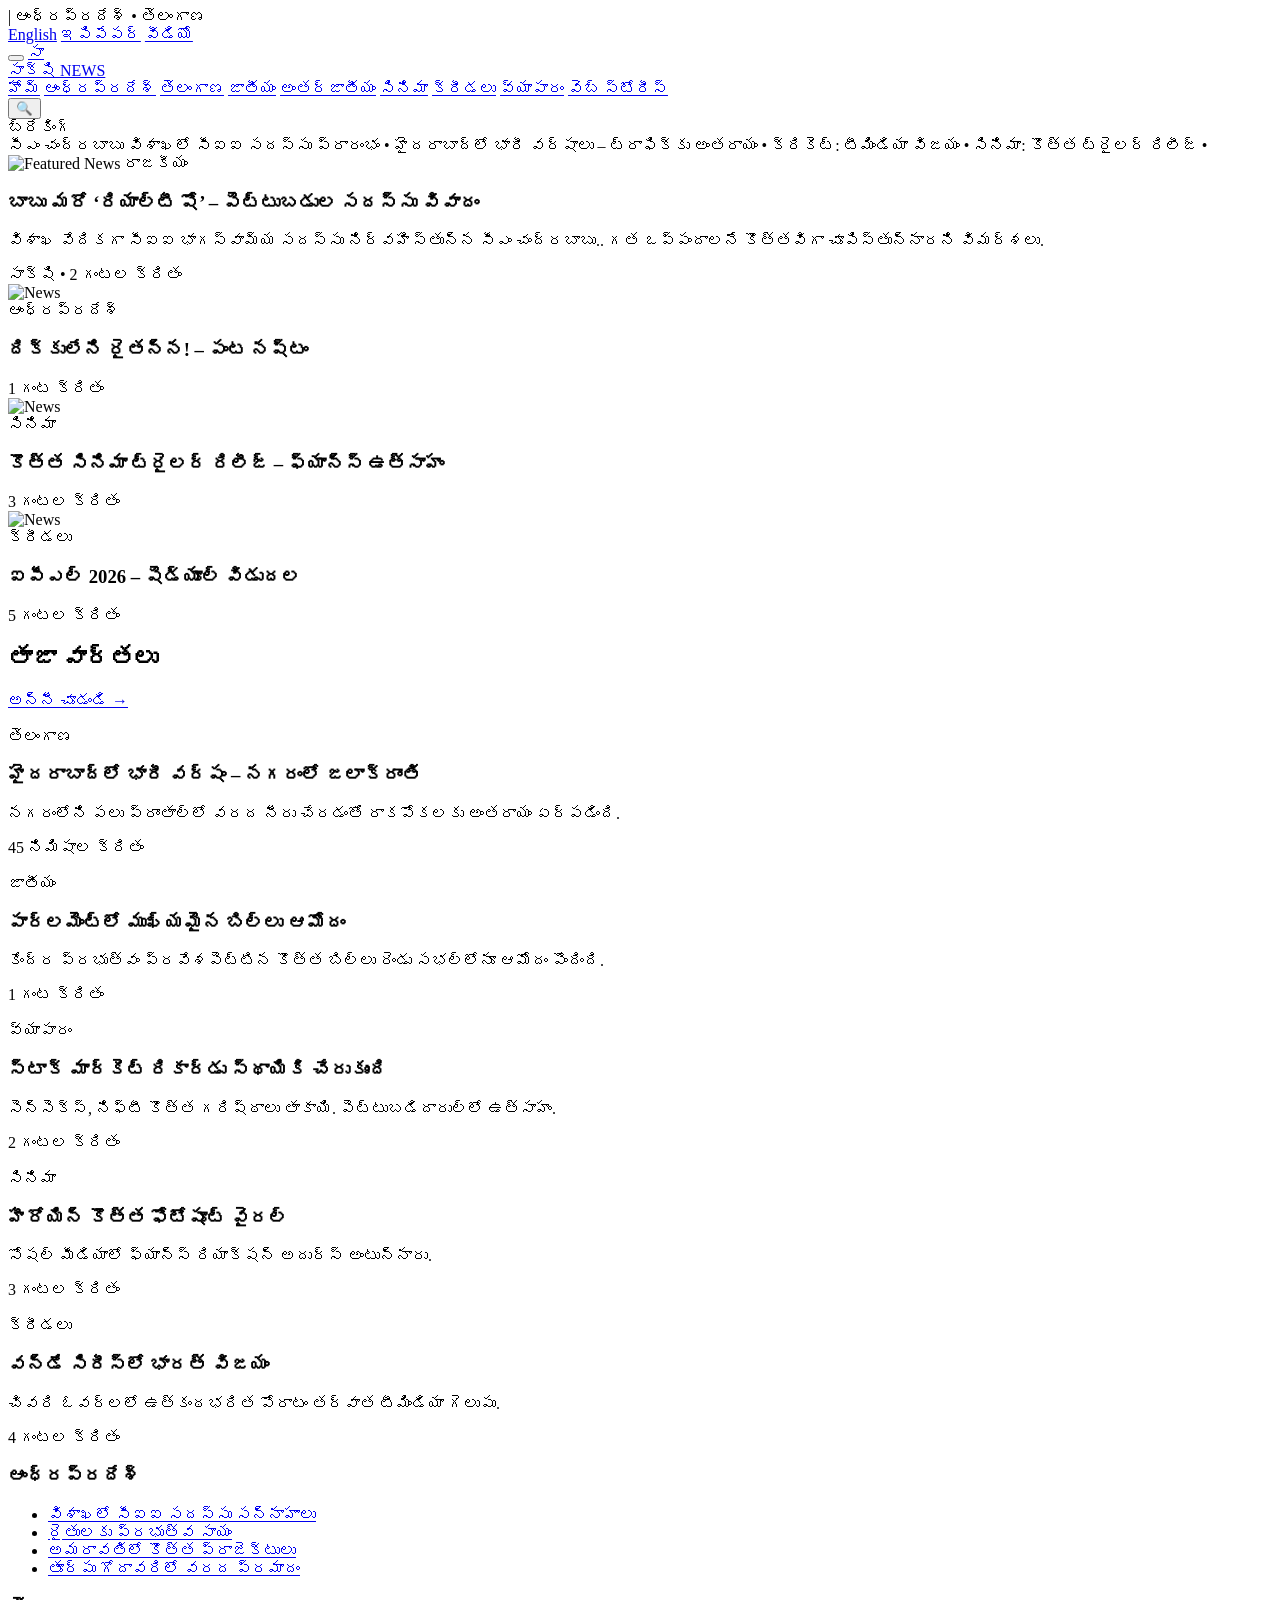
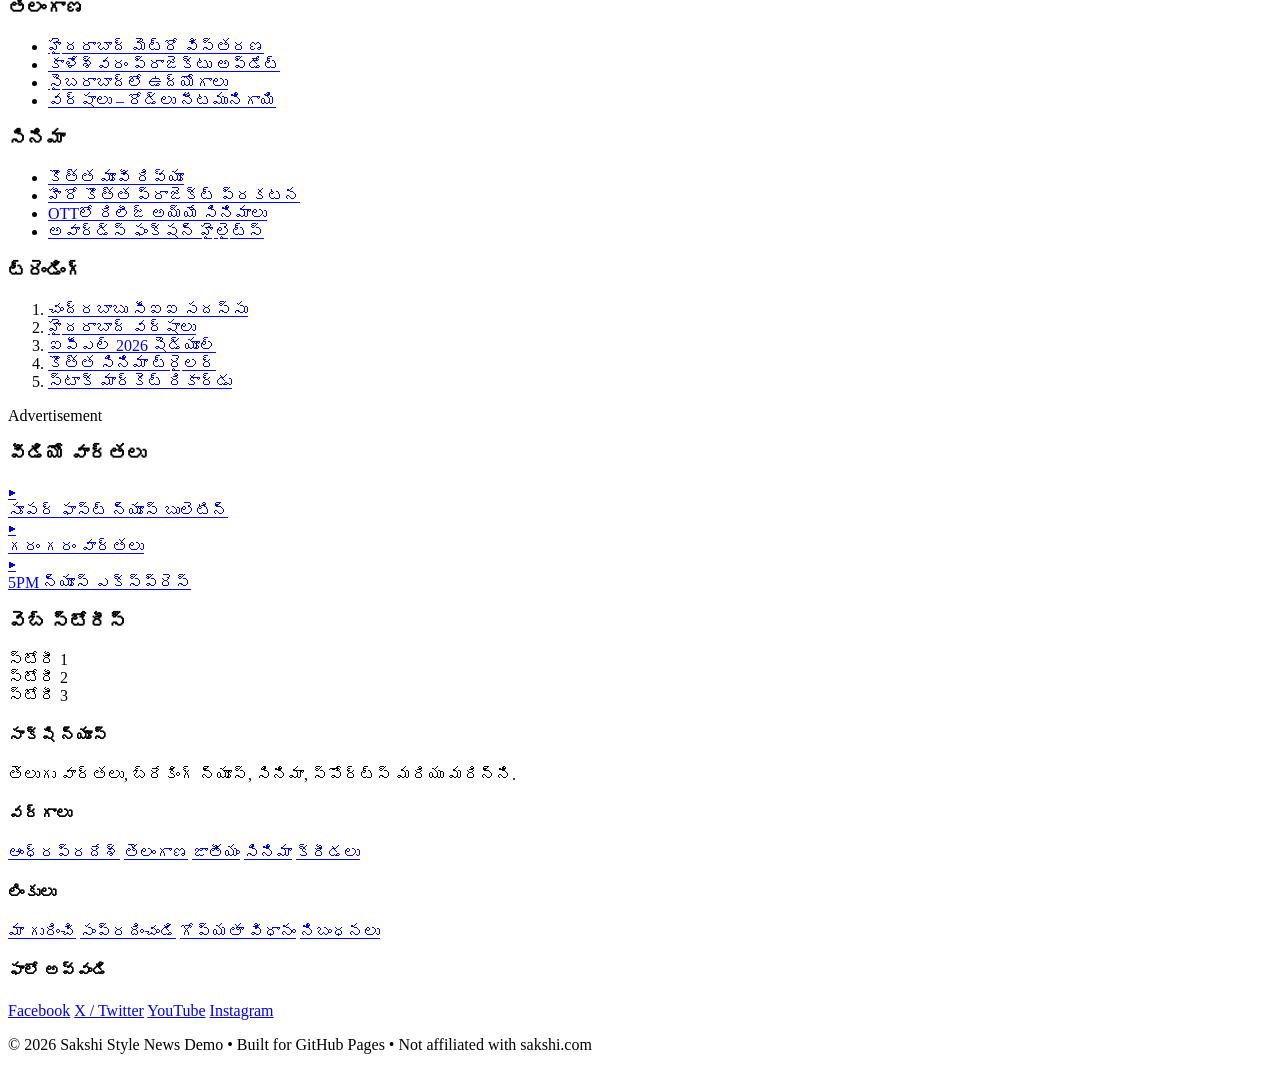
==== index.html @ 86ec9e70 "Add main homepage with Sakshi-inspired news layout" ====
<!DOCTYPE html>
<html lang="te">
<head>
  <meta charset="UTF-8">
  <meta name="viewport" content="width=device-width, initial-scale=1.0">
  <title>సాక్షి స్టైల్ | Telugu News Portal</title>
  <link rel="stylesheet" href="styles.css">
  <link rel="preconnect" href="https://fonts.googleapis.com">
  <link href="https://fonts.googleapis.com/css2?family=Noto+Sans+Telugu:wght@400;500;600;700&family=Inter:wght@400;500;600;700&display=swap" rel="stylesheet">
</head>
<body>
  <!-- Top Bar -->
  <div class="top-bar">
    <div class="container">
      <div class="top-left">
        <span id="current-date"></span>
        <span class="divider">|</span>
        <span>ఆంధ్రప్రదేశ్ • తెలంగాణ</span>
      </div>
      <div class="top-right">
        <a href="#">English</a>
        <a href="#">ఇపిపేపర్</a>
        <a href="#">వీడియో</a>
      </div>
    </div>
  </div>

  <!-- Header -->
  <header class="main-header">
    <div class="container header-inner">
      <button class="menu-toggle" id="menuToggle" aria-label="Menu">
        <span></span><span></span><span></span>
      </button>

      <a href="/" class="logo">
        <span class="logo-icon">సా</span>
        <div class="logo-text">
          <span class="logo-main">సాక్షి</span>
          <span class="logo-sub">NEWS</span>
        </div>
      </a>

      <nav class="main-nav" id="mainNav">
        <a href="#" class="active">హోమ్</a>
        <a href="#">ఆంధ్రప్రదేశ్</a>
        <a href="#">తెలంగాణ</a>
        <a href="#">జాతీయం</a>
        <a href="#">అంతర్జాతీయం</a>
        <a href="#">సినిమా</a>
        <a href="#">క్రీడలు</a>
        <a href="#">వ్యాపారం</a>
        <a href="#">వెబ్ స్టోరీస్</a>
      </nav>

      <div class="header-actions">
        <button class="search-btn" aria-label="Search">🔍</button>
      </div>
    </div>
  </header>

  <!-- Breaking News Ticker -->
  <div class="breaking-bar">
    <div class="container">
      <span class="breaking-label">బ్రేకింగ్</span>
      <div class="ticker-wrap">
        <div class="ticker">
          <span>సీఎం చంద్రబాబు విశాఖలో సీఐఐ సదస్సు ప్రారంభం • </span>
          <span>హైదరాబాద్‌లో భారీ వర్షాలు – ట్రాఫిక్‌కు అంతరాయం • </span>
          <span>క్రికెట్: టీమిండియా విజయం • </span>
          <span>సినిమా: కొత్త ట్రైలర్ రిలీజ్ • </span>
        </div>
      </div>
    </div>
  </div>

  <!-- Main Content -->
  <main class="container main-content">
    <!-- Featured Section -->
    <section class="featured-section">
      <article class="featured-main">
        <div class="featured-image">
          <img src="https://picsum.photos/id/1015/900/500" alt="Featured News">
          <span class="category-tag">రాజకీయం</span>
        </div>
        <div class="featured-content">
          <h1>బాబు మరో ‘రియాల్టీ షో’ – పెట్టుబడుల సదస్సు వివాదం</h1>
          <p>విశాఖ వేదికగా సీఐఐ భాగస్వామ్య సదస్సు నిర్వహిస్తున్న సీఎం చంద్రబాబు.. గత ఒప్పందాలనే కొత్తవిగా చూపిస్తున్నారని విమర్శలు.</p>
          <div class="meta">
            <span>సాక్షి</span>
            <span>•</span>
            <span>2 గంటల క్రితం</span>
          </div>
        </div>
      </article>

      <div class="featured-side">
        <article class="side-card">
          <img src="https://picsum.photos/id/1016/400/220" alt="News">
          <div class="side-content">
            <span class="category-tag small">ఆంధ్రప్రదేశ్</span>
            <h3>దిక్కులేని రైతన్న! – పంట నష్టం</h3>
            <span class="time">1 గంట క్రితం</span>
          </div>
        </article>
        <article class="side-card">
          <img src="https://picsum.photos/id/1018/400/220" alt="News">
          <div class="side-content">
            <span class="category-tag small">సినిమా</span>
            <h3>కొత్త సినిమా ట్రైలర్ రిలీజ్ – ఫ్యాన్స్ ఉత్సాహం</h3>
            <span class="time">3 గంటల క్రితం</span>
          </div>
        </article>
        <article class="side-card">
          <img src="https://picsum.photos/id/1025/400/220" alt="News">
          <div class="side-content">
            <span class="category-tag small">క్రీడలు</span>
            <h3>ఐపీఎల్ 2026 – షెడ్యూల్ విడుదల</h3>
            <span class="time">5 గంటల క్రితం</span>
          </div>
        </article>
      </div>
    </section>

    <!-- Two Column Layout -->
    <div class="content-grid">
      <!-- Left / Main Articles -->
      <div class="main-column">
        <section class="news-section">
          <div class="section-header">
            <h2>తాజా వార్తలు</h2>
            <a href="#" class="view-all">అన్నీ చూడండి →</a>
          </div>

          <div class="news-list">
            <article class="news-item">
              <img src="https://picsum.photos/id/1031/280/180" alt="">
              <div class="news-body">
                <span class="category-tag small">తెలంగాణ</span>
                <h3>హైదరాబాద్‌లో భారీ వర్షం – నగరంలో జలాక్రాంతి</h3>
                <p>నగరంలోని పలు ప్రాంతాల్లో వరద నీరు చేరడంతో రాకపోకలకు అంతరాయం ఏర్పడింది.</p>
                <span class="time">45 నిమిషాల క్రితం</span>
              </div>
            </article>

            <article class="news-item">
              <img src="https://picsum.photos/id/1033/280/180" alt="">
              <div class="news-body">
                <span class="category-tag small">జాతీయం</span>
                <h3>పార్లమెంట్‌లో ముఖ్యమైన బిల్లు ఆమోదం</h3>
                <p>కేంద్ర ప్రభుత్వం ప్రవేశపెట్టిన కొత్త బిల్లు రెండు సభల్లోనూ ఆమోదం పొందింది.</p>
                <span class="time">1 గంట క్రితం</span>
              </div>
            </article>

            <article class="news-item">
              <img src="https://picsum.photos/id/1035/280/180" alt="">
              <div class="news-body">
                <span class="category-tag small">వ్యాపారం</span>
                <h3>స్టాక్ మార్కెట్ రికార్డు స్థాయికి చేరుకుంది</h3>
                <p>సెన్సెక్స్, నిఫ్టీ కొత్త గరిష్ఠాలు తాకాయి. పెట్టుబడిదారుల్లో ఉత్సాహం.</p>
                <span class="time">2 గంటల క్రితం</span>
              </div>
            </article>

            <article class="news-item">
              <img src="https://picsum.photos/id/1036/280/180" alt="">
              <div class="news-body">
                <span class="category-tag small">సినిమా</span>
                <h3>హీరోయిన్ కొత్త ఫోటోషూట్ వైరల్</h3>
                <p>సోషల్ మీడియాలో ఫ్యాన్స్ రియాక్షన్ అదుర్స్ అంటున్నారు.</p>
                <span class="time">3 గంటల క్రితం</span>
              </div>
            </article>

            <article class="news-item">
              <img src="https://picsum.photos/id/1039/280/180" alt="">
              <div class="news-body">
                <span class="category-tag small">క్రీడలు</span>
                <h3>వన్డే సిరీస్‌లో భారత్ విజయం</h3>
                <p>చివరి ఓవర్లలో ఉత్కంఠభరిత పోరాటం తర్వాత టీమిండియా గెలుపు.</p>
                <span class="time">4 గంటల క్రితం</span>
              </div>
            </article>
          </div>
        </section>

        <!-- Category Grid -->
        <section class="category-grid">
          <div class="cat-card">
            <h3>ఆంధ్రప్రదేశ్</h3>
            <ul>
              <li><a href="#">విశాఖలో సీఐఐ సదస్సు సన్నాహాలు</a></li>
              <li><a href="#">రైతులకు ప్రభుత్వ సాయం</a></li>
              <li><a href="#">అమరావతిలో కొత్త ప్రాజెక్టులు</a></li>
              <li><a href="#">తూర్పు గోదావరిలో వరద ప్రమాదం</a></li>
            </ul>
          </div>
          <div class="cat-card">
            <h3>తెలంగాణ</h3>
            <ul>
              <li><a href="#">హైదరాబాద్ మెట్రో విస్తరణ</a></li>
              <li><a href="#">కాళేశ్వరం ప్రాజెక్టు అప్‌డేట్</a></li>
              <li><a href="#">సైబరాబాద్‌లో ఉద్యోగాలు</a></li>
              <li><a href="#">వర్షాలు – రోడ్లు నీటమునిగాయి</a></li>
            </ul>
          </div>
          <div class="cat-card">
            <h3>సినిమా</h3>
            <ul>
              <li><a href="#">కొత్త మూవీ రివ్యూ</a></li>
              <li><a href="#">హీరో కొత్త ప్రాజెక్ట్ ప్రకటన</a></li>
              <li><a href="#">OTTలో రిలీజ్ అయ్యే సినిమాలు</a></li>
              <li><a href="#">అవార్డ్స్ ఫంక్షన్ హైలైట్స్</a></li>
            </ul>
          </div>
        </section>
      </div>

      <!-- Sidebar -->
      <aside class="sidebar">
        <div class="sidebar-widget">
          <h3>ట్రెండింగ్</h3>
          <ol class="trending-list">
            <li><a href="#">చంద్రబాబు సీఐఐ సదస్సు</a></li>
            <li><a href="#">హైదరాబాద్ వర్షాలు</a></li>
            <li><a href="#">ఐపీఎల్ 2026 షెడ్యూల్</a></li>
            <li><a href="#">కొత్త సినిమా ట్రైలర్</a></li>
            <li><a href="#">స్టాక్ మార్కెట్ రికార్డు</a></li>
          </ol>
        </div>

        <div class="sidebar-widget ad-placeholder">
          <p>Advertisement</p>
        </div>

        <div class="sidebar-widget">
          <h3>వీడియో వార్తలు</h3>
          <div class="video-list">
            <a href="#" class="video-item">
              <div class="video-thumb">▶</div>
              <span>సూపర్ ఫాస్ట్ న్యూస్ బులెటిన్</span>
            </a>
            <a href="#" class="video-item">
              <div class="video-thumb">▶</div>
              <span>గరం గరం వార్తలు</span>
            </a>
            <a href="#" class="video-item">
              <div class="video-thumb">▶</div>
              <span>5PM న్యూస్ ఎక్స్‌ప్రెస్</span>
            </a>
          </div>
        </div>

        <div class="sidebar-widget">
          <h3>వెబ్ స్టోరీస్</h3>
          <div class="stories-row">
            <div class="story-circle">స్టోరీ 1</div>
            <div class="story-circle">స్టోరీ 2</div>
            <div class="story-circle">స్టోరీ 3</div>
          </div>
        </div>
      </aside>
    </div>
  </main>

  <!-- Footer -->
  <footer class="main-footer">
    <div class="container">
      <div class="footer-grid">
        <div class="footer-col">
          <h4>సాక్షి న్యూస్</h4>
          <p>తెలుగు వార్తలు, బ్రేకింగ్ న్యూస్, సినిమా, స్పోర్ట్స్ మరియు మరిన్ని.</p>
        </div>
        <div class="footer-col">
          <h4>వర్గాలు</h4>
          <a href="#">ఆంధ్రప్రదేశ్</a>
          <a href="#">తెలంగాణ</a>
          <a href="#">జాతీయం</a>
          <a href="#">సినిమా</a>
          <a href="#">క్రీడలు</a>
        </div>
        <div class="footer-col">
          <h4>లింకులు</h4>
          <a href="#">మా గురించి</a>
          <a href="#">సంప్రదించండి</a>
          <a href="#">గోప్యతా విధానం</a>
          <a href="#">నిబంధనలు</a>
        </div>
        <div class="footer-col">
          <h4>ఫాలో అవ్వండి</h4>
          <div class="social-links">
            <a href="#">Facebook</a>
            <a href="#">X / Twitter</a>
            <a href="#">YouTube</a>
            <a href="#">Instagram</a>
          </div>
        </div>
      </div>
      <div class="footer-bottom">
        <p>© 2026 Sakshi Style News Demo • Built for GitHub Pages • Not affiliated with sakshi.com</p>
      </div>
    </div>
  </footer>

  <script src="script.js"></script>
</body>
</html>
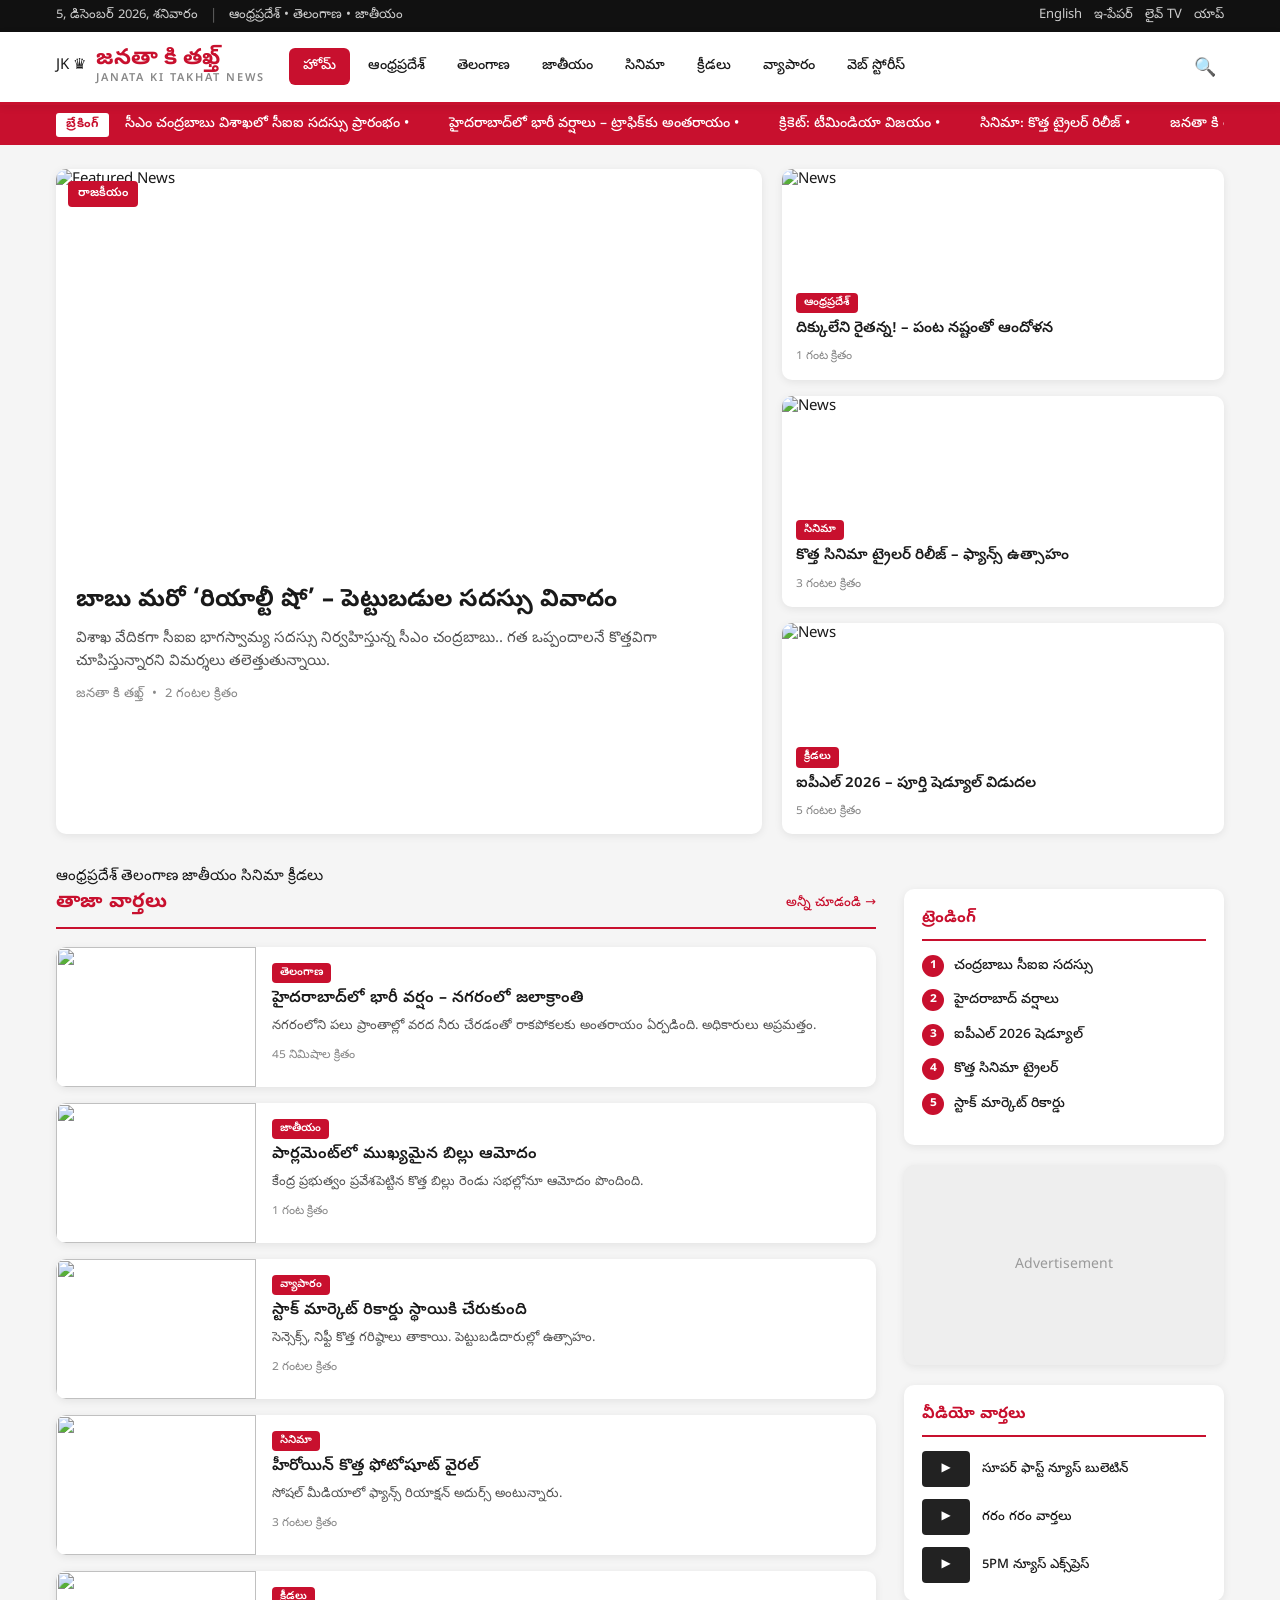
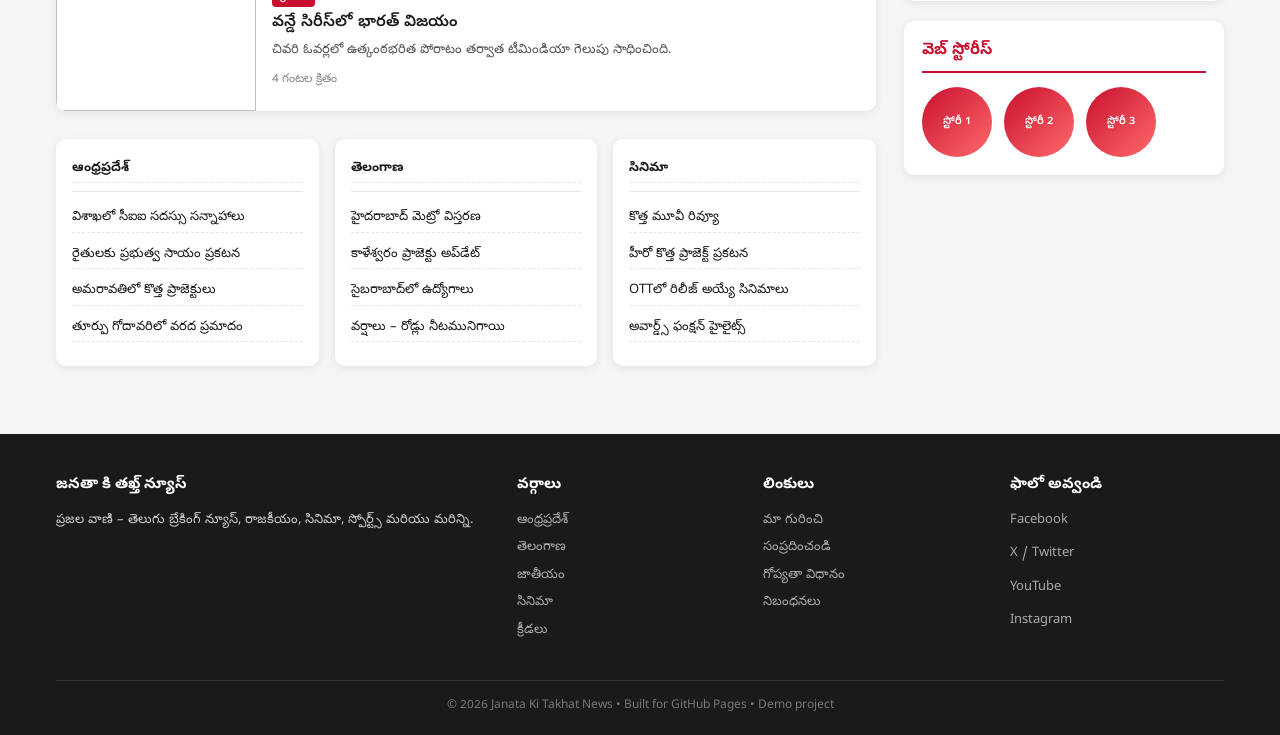
==== commit 7c58b4db: "Rebrand to Janata Ki Takhat News + improved Sakshi-style layout" ====
--- a/index.html
+++ b/index.html
@@ -3,7 +3,8 @@
 <head>
   <meta charset="UTF-8">
   <meta name="viewport" content="width=device-width, initial-scale=1.0">
-  <title>సాక్షి స్టైల్ | Telugu News Portal</title>
+  <title>జనతా కి తఖ్త్ న్యూస్ | Janata Ki Takhat News</title>
+  <meta name="description" content="Janata Ki Takhat News - Telugu Breaking News, Andhra Pradesh, Telangana, Cinema, Sports">
   <link rel="stylesheet" href="styles.css">
   <link rel="preconnect" href="https://fonts.googleapis.com">
   <link href="https://fonts.googleapis.com/css2?family=Noto+Sans+Telugu:wght@400;500;600;700&family=Inter:wght@400;500;600;700&display=swap" rel="stylesheet">
@@ -15,12 +16,13 @@
       <div class="top-left">
         <span id="current-date"></span>
         <span class="divider">|</span>
-        <span>ఆంధ్రప్రదేశ్ • తెలంగాణ</span>
+        <span>ఆంధ్రప్రదేశ్ • తెలంగాణ • జాతీయం</span>
       </div>
       <div class="top-right">
         <a href="#">English</a>
-        <a href="#">ఇపిపేపర్</a>
-        <a href="#">వీడియో</a>
+        <a href="#">ఇ-పేపర్</a>
+        <a href="#">లైవ్ TV</a>
+        <a href="#">యాప్</a>
       </div>
     </div>
   </div>
@@ -32,22 +34,24 @@
         <span></span><span></span><span></span>
       </button>
 
-      <a href="/" class="logo">
-        <span class="logo-icon">సా</span>
+      <a href="index.html" class="logo">
+        <div class="logo-mark">
+          <span class="logo-jk">JK</span>
+          <span class="logo-crown">♛</span>
+        </div>
         <div class="logo-text">
-          <span class="logo-main">సాక్షి</span>
-          <span class="logo-sub">NEWS</span>
+          <span class="logo-main">జనతా కి తఖ్త్</span>
+          <span class="logo-sub">JANATA KI TAKHAT NEWS</span>
         </div>
       </a>
 
       <nav class="main-nav" id="mainNav">
-        <a href="#" class="active">హోమ్</a>
-        <a href="#">ఆంధ్రప్రదేశ్</a>
-        <a href="#">తెలంగాణ</a>
-        <a href="#">జాతీయం</a>
-        <a href="#">అంతర్జాతీయం</a>
-        <a href="#">సినిమా</a>
-        <a href="#">క్రీడలు</a>
+        <a href="index.html" class="active">హోమ్</a>
+        <a href="andhra-pradesh.html">ఆంధ్రప్రదేశ్</a>
+        <a href="telangana.html">తెలంగాణ</a>
+        <a href="national.html">జాతీయం</a>
+        <a href="cinema.html">సినిమా</a>
+        <a href="sports.html">క్రీడలు</a>
         <a href="#">వ్యాపారం</a>
         <a href="#">వెబ్ స్టోరీస్</a>
       </nav>
@@ -68,6 +72,7 @@
           <span>హైదరాబాద్‌లో భారీ వర్షాలు – ట్రాఫిక్‌కు అంతరాయం • </span>
           <span>క్రికెట్: టీమిండియా విజయం • </span>
           <span>సినిమా: కొత్త ట్రైలర్ రిలీజ్ • </span>
+          <span>జనతా కి తఖ్త్ న్యూస్ – ప్రజల వాణి • </span>
         </div>
       </div>
     </div>
@@ -75,18 +80,18 @@
 
   <!-- Main Content -->
   <main class="container main-content">
-    <!-- Featured Section -->
+    <!-- Featured Section - denser like Sakshi -->
     <section class="featured-section">
       <article class="featured-main">
         <div class="featured-image">
-          <img src="https://picsum.photos/id/1015/900/500" alt="Featured News">
+          <img src="https://picsum.photos/id/1015/900/520" alt="Featured News">
           <span class="category-tag">రాజకీయం</span>
         </div>
         <div class="featured-content">
           <h1>బాబు మరో ‘రియాల్టీ షో’ – పెట్టుబడుల సదస్సు వివాదం</h1>
-          <p>విశాఖ వేదికగా సీఐఐ భాగస్వామ్య సదస్సు నిర్వహిస్తున్న సీఎం చంద్రబాబు.. గత ఒప్పందాలనే కొత్తవిగా చూపిస్తున్నారని విమర్శలు.</p>
+          <p>విశాఖ వేదికగా సీఐఐ భాగస్వామ్య సదస్సు నిర్వహిస్తున్న సీఎం చంద్రబాబు.. గత ఒప్పందాలనే కొత్తవిగా చూపిస్తున్నారని విమర్శలు తలెత్తుతున్నాయి.</p>
           <div class="meta">
-            <span>సాక్షి</span>
+            <span class="source">జనతా కి తఖ్త్</span>
             <span>•</span>
             <span>2 గంటల క్రితం</span>
           </div>
@@ -95,15 +100,15 @@
 
       <div class="featured-side">
         <article class="side-card">
-          <img src="https://picsum.photos/id/1016/400/220" alt="News">
+          <img src="https://picsum.photos/id/1016/400/200" alt="News">
           <div class="side-content">
             <span class="category-tag small">ఆంధ్రప్రదేశ్</span>
-            <h3>దిక్కులేని రైతన్న! – పంట నష్టం</h3>
+            <h3>దిక్కులేని రైతన్న! – పంట నష్టంతో ఆందోళన</h3>
             <span class="time">1 గంట క్రితం</span>
           </div>
         </article>
         <article class="side-card">
-          <img src="https://picsum.photos/id/1018/400/220" alt="News">
+          <img src="https://picsum.photos/id/1018/400/200" alt="News">
           <div class="side-content">
             <span class="category-tag small">సినిమా</span>
             <h3>కొత్త సినిమా ట్రైలర్ రిలీజ్ – ఫ్యాన్స్ ఉత్సాహం</h3>
@@ -111,19 +116,27 @@
           </div>
         </article>
         <article class="side-card">
-          <img src="https://picsum.photos/id/1025/400/220" alt="News">
+          <img src="https://picsum.photos/id/1025/400/200" alt="News">
           <div class="side-content">
             <span class="category-tag small">క్రీడలు</span>
-            <h3>ఐపీఎల్ 2026 – షెడ్యూల్ విడుదల</h3>
+            <h3>ఐపీఎల్ 2026 – పూర్తి షెడ్యూల్ విడుదల</h3>
             <span class="time">5 గంటల క్రితం</span>
           </div>
         </article>
       </div>
+    </section>
+
+    <!-- Secondary headlines row -->
+    <section class="headlines-row">
+      <a href="andhra-pradesh.html" class="headline-chip">ఆంధ్రప్రదేశ్</a>
+      <a href="telangana.html" class="headline-chip">తెలంగాణ</a>
+      <a href="national.html" class="headline-chip">జాతీయం</a>
+      <a href="cinema.html" class="headline-chip">సినిమా</a>
+      <a href="sports.html" class="headline-chip">క్రీడలు</a>
     </section>
 
     <!-- Two Column Layout -->
     <div class="content-grid">
-      <!-- Left / Main Articles -->
       <div class="main-column">
         <section class="news-section">
           <div class="section-header">
@@ -137,7 +150,7 @@
               <div class="news-body">
                 <span class="category-tag small">తెలంగాణ</span>
                 <h3>హైదరాబాద్‌లో భారీ వర్షం – నగరంలో జలాక్రాంతి</h3>
-                <p>నగరంలోని పలు ప్రాంతాల్లో వరద నీరు చేరడంతో రాకపోకలకు అంతరాయం ఏర్పడింది.</p>
+                <p>నగరంలోని పలు ప్రాంతాల్లో వరద నీరు చేరడంతో రాకపోకలకు అంతరాయం ఏర్పడింది. అధికారులు అప్రమత్తం.</p>
                 <span class="time">45 నిమిషాల క్రితం</span>
               </div>
             </article>
@@ -177,7 +190,7 @@
               <div class="news-body">
                 <span class="category-tag small">క్రీడలు</span>
                 <h3>వన్డే సిరీస్‌లో భారత్ విజయం</h3>
-                <p>చివరి ఓవర్లలో ఉత్కంఠభరిత పోరాటం తర్వాత టీమిండియా గెలుపు.</p>
+                <p>చివరి ఓవర్లలో ఉత్కంఠభరిత పోరాటం తర్వాత టీమిండియా గెలుపు సాధించింది.</p>
                 <span class="time">4 గంటల క్రితం</span>
               </div>
             </article>
@@ -187,30 +200,30 @@
         <!-- Category Grid -->
         <section class="category-grid">
           <div class="cat-card">
-            <h3>ఆంధ్రప్రదేశ్</h3>
+            <h3><a href="andhra-pradesh.html">ఆంధ్రప్రదేశ్</a></h3>
             <ul>
-              <li><a href="#">విశాఖలో సీఐఐ సదస్సు సన్నాహాలు</a></li>
-              <li><a href="#">రైతులకు ప్రభుత్వ సాయం</a></li>
-              <li><a href="#">అమరావతిలో కొత్త ప్రాజెక్టులు</a></li>
-              <li><a href="#">తూర్పు గోదావరిలో వరద ప్రమాదం</a></li>
+              <li><a href="andhra-pradesh.html">విశాఖలో సీఐఐ సదస్సు సన్నాహాలు</a></li>
+              <li><a href="andhra-pradesh.html">రైతులకు ప్రభుత్వ సాయం ప్రకటన</a></li>
+              <li><a href="andhra-pradesh.html">అమరావతిలో కొత్త ప్రాజెక్టులు</a></li>
+              <li><a href="andhra-pradesh.html">తూర్పు గోదావరిలో వరద ప్రమాదం</a></li>
             </ul>
           </div>
           <div class="cat-card">
-            <h3>తెలంగాణ</h3>
+            <h3><a href="telangana.html">తెలంగాణ</a></h3>
             <ul>
-              <li><a href="#">హైదరాబాద్ మెట్రో విస్తరణ</a></li>
-              <li><a href="#">కాళేశ్వరం ప్రాజెక్టు అప్‌డేట్</a></li>
-              <li><a href="#">సైబరాబాద్‌లో ఉద్యోగాలు</a></li>
-              <li><a href="#">వర్షాలు – రోడ్లు నీటమునిగాయి</a></li>
+              <li><a href="telangana.html">హైదరాబాద్ మెట్రో విస్తరణ</a></li>
+              <li><a href="telangana.html">కాళేశ్వరం ప్రాజెక్టు అప్‌డేట్</a></li>
+              <li><a href="telangana.html">సైబరాబాద్‌లో ఉద్యోగాలు</a></li>
+              <li><a href="telangana.html">వర్షాలు – రోడ్లు నీటమునిగాయి</a></li>
             </ul>
           </div>
           <div class="cat-card">
-            <h3>సినిమా</h3>
+            <h3><a href="cinema.html">సినిమా</a></h3>
             <ul>
-              <li><a href="#">కొత్త మూవీ రివ్యూ</a></li>
-              <li><a href="#">హీరో కొత్త ప్రాజెక్ట్ ప్రకటన</a></li>
-              <li><a href="#">OTTలో రిలీజ్ అయ్యే సినిమాలు</a></li>
-              <li><a href="#">అవార్డ్స్ ఫంక్షన్ హైలైట్స్</a></li>
+              <li><a href="cinema.html">కొత్త మూవీ రివ్యూ</a></li>
+              <li><a href="cinema.html">హీరో కొత్త ప్రాజెక్ట్ ప్రకటన</a></li>
+              <li><a href="cinema.html">OTTలో రిలీజ్ అయ్యే సినిమాలు</a></li>
+              <li><a href="cinema.html">అవార్డ్స్ ఫంక్షన్ హైలైట్స్</a></li>
             </ul>
           </div>
         </section>
@@ -268,16 +281,16 @@
     <div class="container">
       <div class="footer-grid">
         <div class="footer-col">
-          <h4>సాక్షి న్యూస్</h4>
-          <p>తెలుగు వార్తలు, బ్రేకింగ్ న్యూస్, సినిమా, స్పోర్ట్స్ మరియు మరిన్ని.</p>
+          <h4>జనతా కి తఖ్త్ న్యూస్</h4>
+          <p>ప్రజల వాణి – తెలుగు బ్రేకింగ్ న్యూస్, రాజకీయం, సినిమా, స్పోర్ట్స్ మరియు మరిన్ని.</p>
         </div>
         <div class="footer-col">
           <h4>వర్గాలు</h4>
-          <a href="#">ఆంధ్రప్రదేశ్</a>
-          <a href="#">తెలంగాణ</a>
-          <a href="#">జాతీయం</a>
-          <a href="#">సినిమా</a>
-          <a href="#">క్రీడలు</a>
+          <a href="andhra-pradesh.html">ఆంధ్రప్రదేశ్</a>
+          <a href="telangana.html">తెలంగాణ</a>
+          <a href="national.html">జాతీయం</a>
+          <a href="cinema.html">సినిమా</a>
+          <a href="sports.html">క్రీడలు</a>
         </div>
         <div class="footer-col">
           <h4>లింకులు</h4>
@@ -297,7 +310,7 @@
         </div>
       </div>
       <div class="footer-bottom">
-        <p>© 2026 Sakshi Style News Demo • Built for GitHub Pages • Not affiliated with sakshi.com</p>
+        <p>© 2026 Janata Ki Takhat News • Built for GitHub Pages • Demo project</p>
       </div>
     </div>
   </footer>
--- a/styles.css
+++ b/styles.css
@@ -0,0 +1,706 @@
+/* ===== Reset & Base ===== */
+*, *::before, *::after {
+  box-sizing: border-box;
+  margin: 0;
+  padding: 0;
+}
+
+:root {
+  --red: #c8102e;
+  --red-dark: #9b0c23;
+  --red-light: #e63950;
+  --text: #1a1a1a;
+  --text-muted: #555;
+  --bg: #f5f5f5;
+  --white: #ffffff;
+  --border: #e5e5e5;
+  --shadow: 0 2px 8px rgba(0,0,0,0.08);
+}
+
+body {
+  font-family: 'Noto Sans Telugu', 'Inter', system-ui, sans-serif;
+  background: var(--bg);
+  color: var(--text);
+  line-height: 1.5;
+  font-size: 15px;
+}
+
+a {
+  text-decoration: none;
+  color: inherit;
+}
+
+img {
+  max-width: 100%;
+  display: block;
+}
+
+.container {
+  width: 100%;
+  max-width: 1200px;
+  margin: 0 auto;
+  padding: 0 16px;
+}
+
+/* ===== Top Bar ===== */
+.top-bar {
+  background: #111;
+  color: #ccc;
+  font-size: 13px;
+  padding: 6px 0;
+}
+
+.top-bar .container {
+  display: flex;
+  justify-content: space-between;
+  align-items: center;
+}
+
+.top-left, .top-right {
+  display: flex;
+  gap: 12px;
+  align-items: center;
+}
+
+.top-right a {
+  color: #ccc;
+  transition: color 0.2s;
+}
+
+.top-right a:hover {
+  color: #fff;
+}
+
+.divider {
+  opacity: 0.4;
+}
+
+/* ===== Header ===== */
+.main-header {
+  background: var(--white);
+  border-bottom: 3px solid var(--red);
+  position: sticky;
+  top: 0;
+  z-index: 100;
+  box-shadow: var(--shadow);
+}
+
+.header-inner {
+  display: flex;
+  align-items: center;
+  gap: 24px;
+  height: 70px;
+}
+
+.logo {
+  display: flex;
+  align-items: center;
+  gap: 10px;
+  flex-shrink: 0;
+}
+
+.logo-icon {
+  width: 42px;
+  height: 42px;
+  background: var(--red);
+  color: white;
+  border-radius: 8px;
+  display: flex;
+  align-items: center;
+  justify-content: center;
+  font-weight: 700;
+  font-size: 18px;
+}
+
+.logo-text {
+  display: flex;
+  flex-direction: column;
+  line-height: 1.1;
+}
+
+.logo-main {
+  font-size: 22px;
+  font-weight: 700;
+  color: var(--red);
+}
+
+.logo-sub {
+  font-size: 11px;
+  font-weight: 600;
+  letter-spacing: 2px;
+  color: #888;
+}
+
+.main-nav {
+  display: flex;
+  gap: 4px;
+  flex: 1;
+  overflow-x: auto;
+  scrollbar-width: none;
+}
+
+.main-nav::-webkit-scrollbar {
+  display: none;
+}
+
+.main-nav a {
+  padding: 8px 14px;
+  font-weight: 500;
+  font-size: 14px;
+  border-radius: 6px;
+  white-space: nowrap;
+  transition: all 0.2s;
+}
+
+.main-nav a:hover,
+.main-nav a.active {
+  background: var(--red);
+  color: white;
+}
+
+.menu-toggle {
+  display: none;
+  flex-direction: column;
+  gap: 5px;
+  background: none;
+  border: none;
+  cursor: pointer;
+  padding: 4px;
+}
+
+.menu-toggle span {
+  width: 22px;
+  height: 2px;
+  background: var(--text);
+  border-radius: 2px;
+}
+
+.search-btn {
+  background: none;
+  border: none;
+  font-size: 18px;
+  cursor: pointer;
+  padding: 8px;
+}
+
+/* ===== Breaking News ===== */
+.breaking-bar {
+  background: var(--red);
+  color: white;
+  padding: 8px 0;
+  overflow: hidden;
+}
+
+.breaking-bar .container {
+  display: flex;
+  align-items: center;
+  gap: 16px;
+}
+
+.breaking-label {
+  background: white;
+  color: var(--red);
+  font-weight: 700;
+  font-size: 12px;
+  padding: 3px 10px;
+  border-radius: 3px;
+  flex-shrink: 0;
+  letter-spacing: 0.5px;
+}
+
+.ticker-wrap {
+  overflow: hidden;
+  flex: 1;
+}
+
+.ticker {
+  display: flex;
+  white-space: nowrap;
+  animation: ticker 30s linear infinite;
+  font-size: 14px;
+  font-weight: 500;
+}
+
+.ticker span {
+  padding-right: 40px;
+}
+
+@keyframes ticker {
+  0% { transform: translateX(0); }
+  100% { transform: translateX(-50%); }
+}
+
+/* ===== Main Content ===== */
+.main-content {
+  padding: 24px 16px 48px;
+}
+
+/* Featured Section */
+.featured-section {
+  display: grid;
+  grid-template-columns: 1.6fr 1fr;
+  gap: 20px;
+  margin-bottom: 32px;
+}
+
+.featured-main {
+  background: var(--white);
+  border-radius: 10px;
+  overflow: hidden;
+  box-shadow: var(--shadow);
+}
+
+.featured-image {
+  position: relative;
+  aspect-ratio: 16/9;
+  overflow: hidden;
+}
+
+.featured-image img {
+  width: 100%;
+  height: 100%;
+  object-fit: cover;
+  transition: transform 0.4s;
+}
+
+.featured-main:hover .featured-image img {
+  transform: scale(1.03);
+}
+
+.category-tag {
+  position: absolute;
+  top: 12px;
+  left: 12px;
+  background: var(--red);
+  color: white;
+  font-size: 12px;
+  font-weight: 600;
+  padding: 4px 10px;
+  border-radius: 4px;
+}
+
+.category-tag.small {
+  position: static;
+  display: inline-block;
+  margin-bottom: 6px;
+  font-size: 11px;
+  padding: 2px 8px;
+}
+
+.featured-content {
+  padding: 20px;
+}
+
+.featured-content h1 {
+  font-size: 24px;
+  font-weight: 700;
+  line-height: 1.35;
+  margin-bottom: 10px;
+}
+
+.featured-content p {
+  color: var(--text-muted);
+  margin-bottom: 12px;
+  font-size: 15px;
+}
+
+.meta {
+  display: flex;
+  gap: 8px;
+  font-size: 13px;
+  color: #888;
+}
+
+/* Side cards */
+.featured-side {
+  display: flex;
+  flex-direction: column;
+  gap: 16px;
+}
+
+.side-card {
+  background: var(--white);
+  border-radius: 10px;
+  overflow: hidden;
+  box-shadow: var(--shadow);
+  display: flex;
+  flex-direction: column;
+  flex: 1;
+}
+
+.side-card img {
+  width: 100%;
+  height: 110px;
+  object-fit: cover;
+}
+
+.side-content {
+  padding: 12px 14px;
+}
+
+.side-content h3 {
+  font-size: 15px;
+  font-weight: 600;
+  line-height: 1.35;
+  margin-bottom: 6px;
+}
+
+.time {
+  font-size: 12px;
+  color: #888;
+}
+
+/* Content Grid */
+.content-grid {
+  display: grid;
+  grid-template-columns: 1fr 320px;
+  gap: 28px;
+}
+
+/* News Section */
+.section-header {
+  display: flex;
+  justify-content: space-between;
+  align-items: center;
+  margin-bottom: 18px;
+  border-bottom: 2px solid var(--red);
+  padding-bottom: 8px;
+}
+
+.section-header h2 {
+  font-size: 20px;
+  font-weight: 700;
+  color: var(--red);
+}
+
+.view-all {
+  font-size: 13px;
+  color: var(--red);
+  font-weight: 500;
+}
+
+.news-list {
+  display: flex;
+  flex-direction: column;
+  gap: 16px;
+}
+
+.news-item {
+  background: var(--white);
+  border-radius: 10px;
+  overflow: hidden;
+  box-shadow: var(--shadow);
+  display: grid;
+  grid-template-columns: 200px 1fr;
+  transition: transform 0.2s;
+}
+
+.news-item:hover {
+  transform: translateY(-2px);
+}
+
+.news-item img {
+  width: 100%;
+  height: 100%;
+  object-fit: cover;
+  min-height: 140px;
+}
+
+.news-body {
+  padding: 14px 16px;
+}
+
+.news-body h3 {
+  font-size: 16px;
+  font-weight: 600;
+  margin-bottom: 6px;
+  line-height: 1.35;
+}
+
+.news-body p {
+  font-size: 13px;
+  color: var(--text-muted);
+  margin-bottom: 8px;
+  display: -webkit-box;
+  -webkit-line-clamp: 2;
+  -webkit-box-orient: vertical;
+  overflow: hidden;
+}
+
+/* Category Grid */
+.category-grid {
+  display: grid;
+  grid-template-columns: repeat(3, 1fr);
+  gap: 16px;
+  margin-top: 28px;
+}
+
+.cat-card {
+  background: var(--white);
+  border-radius: 10px;
+  padding: 16px;
+  box-shadow: var(--shadow);
+}
+
+.cat-card h3 {
+  font-size: 15px;
+  font-weight: 700;
+  color: var(--red);
+  margin-bottom: 12px;
+  padding-bottom: 8px;
+  border-bottom: 1px solid var(--border);
+}
+
+.cat-card ul {
+  list-style: none;
+}
+
+.cat-card li {
+  margin-bottom: 8px;
+}
+
+.cat-card a {
+  font-size: 13px;
+  color: var(--text);
+  display: block;
+  padding: 4px 0;
+  border-bottom: 1px dashed var(--border);
+  transition: color 0.2s;
+}
+
+.cat-card a:hover {
+  color: var(--red);
+}
+
+/* Sidebar */
+.sidebar-widget {
+  background: var(--white);
+  border-radius: 10px;
+  padding: 18px;
+  margin-bottom: 20px;
+  box-shadow: var(--shadow);
+}
+
+.sidebar-widget h3 {
+  font-size: 16px;
+  font-weight: 700;
+  color: var(--red);
+  margin-bottom: 14px;
+  padding-bottom: 8px;
+  border-bottom: 2px solid var(--red);
+}
+
+.trending-list {
+  list-style: none;
+  counter-reset: trend;
+}
+
+.trending-list li {
+  counter-increment: trend;
+  margin-bottom: 12px;
+  padding-left: 32px;
+  position: relative;
+}
+
+.trending-list li::before {
+  content: counter(trend);
+  position: absolute;
+  left: 0;
+  top: 0;
+  width: 22px;
+  height: 22px;
+  background: var(--red);
+  color: white;
+  font-size: 12px;
+  font-weight: 700;
+  border-radius: 50%;
+  display: flex;
+  align-items: center;
+  justify-content: center;
+}
+
+.trending-list a {
+  font-size: 14px;
+  font-weight: 500;
+  transition: color 0.2s;
+}
+
+.trending-list a:hover {
+  color: var(--red);
+}
+
+.ad-placeholder {
+  background: #eee;
+  text-align: center;
+  color: #999;
+  min-height: 200px;
+  display: flex;
+  align-items: center;
+  justify-content: center;
+  font-size: 14px;
+}
+
+.video-list {
+  display: flex;
+  flex-direction: column;
+  gap: 12px;
+}
+
+.video-item {
+  display: flex;
+  align-items: center;
+  gap: 12px;
+  font-size: 13px;
+  font-weight: 500;
+}
+
+.video-thumb {
+  width: 48px;
+  height: 36px;
+  background: #222;
+  color: white;
+  border-radius: 4px;
+  display: flex;
+  align-items: center;
+  justify-content: center;
+  font-size: 12px;
+  flex-shrink: 0;
+}
+
+.stories-row {
+  display: flex;
+  gap: 12px;
+}
+
+.story-circle {
+  width: 70px;
+  height: 70px;
+  border-radius: 50%;
+  background: linear-gradient(135deg, var(--red), #ff6b6b);
+  color: white;
+  display: flex;
+  align-items: center;
+  justify-content: center;
+  font-size: 11px;
+  font-weight: 600;
+  text-align: center;
+  padding: 8px;
+}
+
+/* ===== Footer ===== */
+.main-footer {
+  background: #1a1a1a;
+  color: #ccc;
+  padding: 40px 0 20px;
+  margin-top: 20px;
+}
+
+.footer-grid {
+  display: grid;
+  grid-template-columns: 2fr 1fr 1fr 1fr;
+  gap: 32px;
+  margin-bottom: 32px;
+}
+
+.footer-col h4 {
+  color: white;
+  font-size: 15px;
+  margin-bottom: 14px;
+}
+
+.footer-col p {
+  font-size: 13px;
+  line-height: 1.6;
+}
+
+.footer-col a {
+  display: block;
+  font-size: 13px;
+  margin-bottom: 8px;
+  color: #aaa;
+  transition: color 0.2s;
+}
+
+.footer-col a:hover {
+  color: white;
+}
+
+.social-links {
+  display: flex;
+  flex-direction: column;
+  gap: 6px;
+}
+
+.footer-bottom {
+  border-top: 1px solid #333;
+  padding-top: 16px;
+  text-align: center;
+  font-size: 12px;
+  color: #777;
+}
+
+/* ===== Responsive ===== */
+@media (max-width: 900px) {
+  .featured-section {
+    grid-template-columns: 1fr;
+  }
+
+  .content-grid {
+    grid-template-columns: 1fr;
+  }
+
+  .category-grid {
+    grid-template-columns: 1fr;
+  }
+
+  .footer-grid {
+    grid-template-columns: 1fr 1fr;
+  }
+
+  .menu-toggle {
+    display: flex;
+  }
+
+  .main-nav {
+    display: none;
+    position: absolute;
+    top: 70px;
+    left: 0;
+    right: 0;
+    background: white;
+    flex-direction: column;
+    padding: 12px;
+    border-bottom: 2px solid var(--red);
+    box-shadow: var(--shadow);
+  }
+
+  .main-nav.open {
+    display: flex;
+  }
+
+  .main-nav a {
+    padding: 12px 16px;
+  }
+}
+
+@media (max-width: 600px) {
+  .news-item {
+    grid-template-columns: 1fr;
+  }
+
+  .news-item img {
+    height: 180px;
+  }
+
+  .featured-content h1 {
+    font-size: 20px;
+  }
+
+  .footer-grid {
+    grid-template-columns: 1fr;
+  }
+
+  .header-inner {
+    height: 60px;
+  }
+}
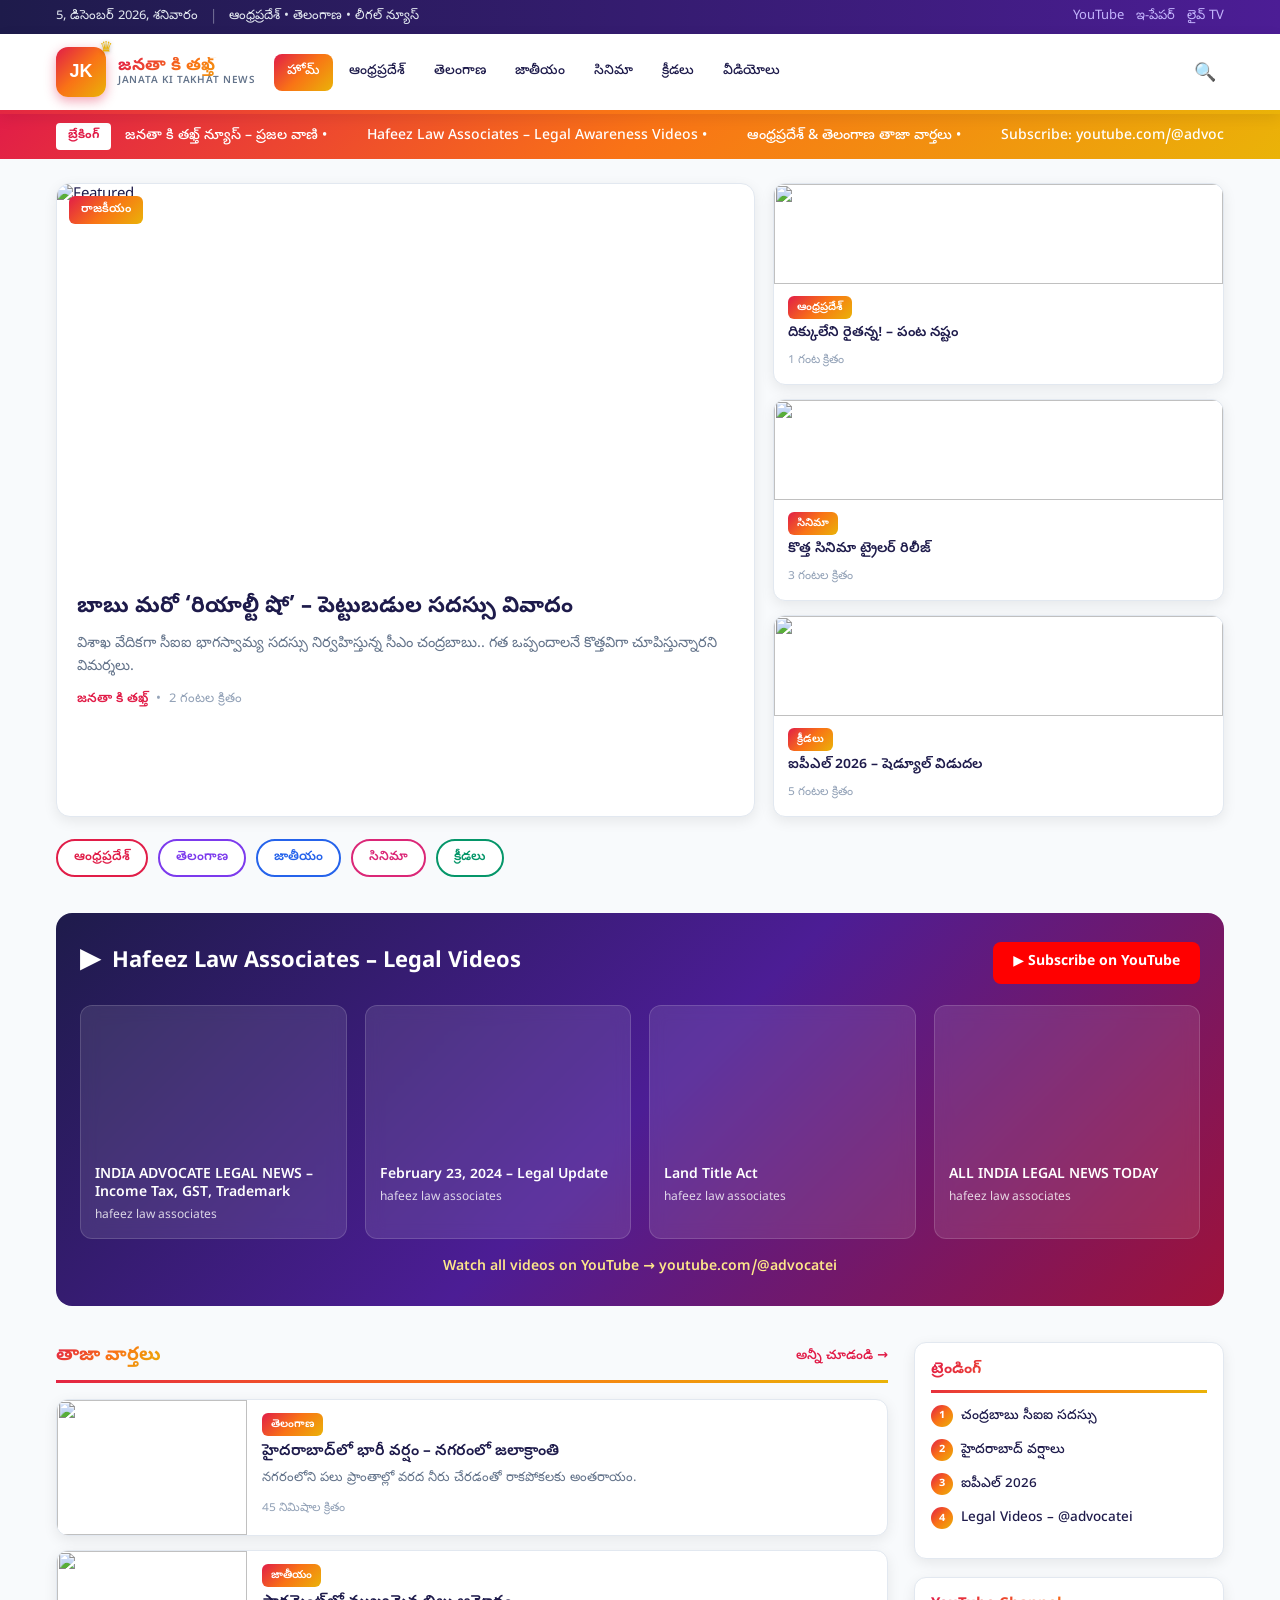
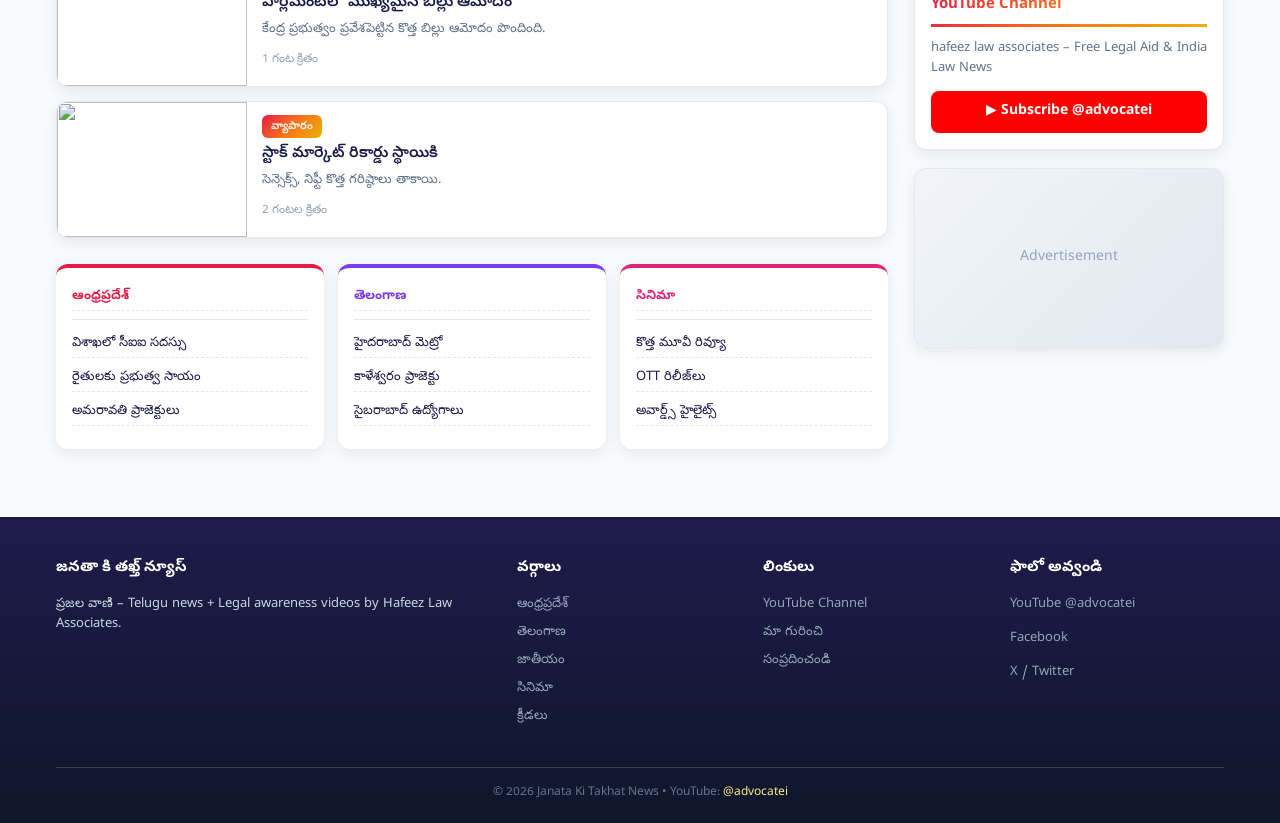
==== commit bfe2e7e1: "Add colorful design + YouTube channel videos section for @advocatei" ====
--- a/index.html
+++ b/index.html
@@ -4,47 +4,37 @@
   <meta charset="UTF-8">
   <meta name="viewport" content="width=device-width, initial-scale=1.0">
   <title>జనతా కి తఖ్త్ న్యూస్ | Janata Ki Takhat News</title>
-  <meta name="description" content="Janata Ki Takhat News - Telugu Breaking News, Andhra Pradesh, Telangana, Cinema, Sports">
+  <meta name="description" content="Janata Ki Takhat News - Telugu Breaking News + Hafeez Law Associates Legal Videos">
   <link rel="stylesheet" href="styles.css">
   <link rel="preconnect" href="https://fonts.googleapis.com">
   <link href="https://fonts.googleapis.com/css2?family=Noto+Sans+Telugu:wght@400;500;600;700&family=Inter:wght@400;500;600;700&display=swap" rel="stylesheet">
 </head>
 <body>
-  <!-- Top Bar -->
   <div class="top-bar">
     <div class="container">
       <div class="top-left">
         <span id="current-date"></span>
         <span class="divider">|</span>
-        <span>ఆంధ్రప్రదేశ్ • తెలంగాణ • జాతీయం</span>
+        <span>ఆంధ్రప్రదేశ్ • తెలంగాణ • లీగల్ న్యూస్</span>
       </div>
       <div class="top-right">
-        <a href="#">English</a>
+        <a href="https://www.youtube.com/@advocatei" target="_blank" rel="noopener">YouTube</a>
         <a href="#">ఇ-పేపర్</a>
         <a href="#">లైవ్ TV</a>
-        <a href="#">యాప్</a>
       </div>
     </div>
   </div>
 
-  <!-- Header -->
   <header class="main-header">
     <div class="container header-inner">
-      <button class="menu-toggle" id="menuToggle" aria-label="Menu">
-        <span></span><span></span><span></span>
-      </button>
-
+      <button class="menu-toggle" id="menuToggle" aria-label="Menu"><span></span><span></span><span></span></button>
       <a href="index.html" class="logo">
-        <div class="logo-mark">
-          <span class="logo-jk">JK</span>
-          <span class="logo-crown">♛</span>
-        </div>
+        <div class="logo-mark"><span class="logo-jk">JK</span><span class="logo-crown">♛</span></div>
         <div class="logo-text">
           <span class="logo-main">జనతా కి తఖ్త్</span>
           <span class="logo-sub">JANATA KI TAKHAT NEWS</span>
         </div>
       </a>
-
       <nav class="main-nav" id="mainNav">
         <a href="index.html" class="active">హోమ్</a>
         <a href="andhra-pradesh.html">ఆంధ్రప్రదేశ్</a>
@@ -52,81 +42,67 @@
         <a href="national.html">జాతీయం</a>
         <a href="cinema.html">సినిమా</a>
         <a href="sports.html">క్రీడలు</a>
-        <a href="#">వ్యాపారం</a>
-        <a href="#">వెబ్ స్టోరీస్</a>
+        <a href="https://www.youtube.com/@advocatei" target="_blank" rel="noopener">వీడియోలు</a>
       </nav>
-
-      <div class="header-actions">
-        <button class="search-btn" aria-label="Search">🔍</button>
-      </div>
+      <div class="header-actions"><button class="search-btn">🔍</button></div>
     </div>
   </header>
 
-  <!-- Breaking News Ticker -->
   <div class="breaking-bar">
     <div class="container">
       <span class="breaking-label">బ్రేకింగ్</span>
       <div class="ticker-wrap">
         <div class="ticker">
-          <span>సీఎం చంద్రబాబు విశాఖలో సీఐఐ సదస్సు ప్రారంభం • </span>
-          <span>హైదరాబాద్‌లో భారీ వర్షాలు – ట్రాఫిక్‌కు అంతరాయం • </span>
-          <span>క్రికెట్: టీమిండియా విజయం • </span>
-          <span>సినిమా: కొత్త ట్రైలర్ రిలీజ్ • </span>
           <span>జనతా కి తఖ్త్ న్యూస్ – ప్రజల వాణి • </span>
+          <span>Hafeez Law Associates – Legal Awareness Videos • </span>
+          <span>ఆంధ్రప్రదేశ్ & తెలంగాణ తాజా వార్తలు • </span>
+          <span>Subscribe: youtube.com/@advocatei • </span>
         </div>
       </div>
     </div>
   </div>
 
-  <!-- Main Content -->
   <main class="container main-content">
-    <!-- Featured Section - denser like Sakshi -->
     <section class="featured-section">
       <article class="featured-main">
         <div class="featured-image">
-          <img src="https://picsum.photos/id/1015/900/520" alt="Featured News">
+          <img src="https://picsum.photos/id/1015/900/520" alt="Featured">
           <span class="category-tag">రాజకీయం</span>
         </div>
         <div class="featured-content">
           <h1>బాబు మరో ‘రియాల్టీ షో’ – పెట్టుబడుల సదస్సు వివాదం</h1>
-          <p>విశాఖ వేదికగా సీఐఐ భాగస్వామ్య సదస్సు నిర్వహిస్తున్న సీఎం చంద్రబాబు.. గత ఒప్పందాలనే కొత్తవిగా చూపిస్తున్నారని విమర్శలు తలెత్తుతున్నాయి.</p>
-          <div class="meta">
-            <span class="source">జనతా కి తఖ్త్</span>
-            <span>•</span>
-            <span>2 గంటల క్రితం</span>
-          </div>
+          <p>విశాఖ వేదికగా సీఐఐ భాగస్వామ్య సదస్సు నిర్వహిస్తున్న సీఎం చంద్రబాబు.. గత ఒప్పందాలనే కొత్తవిగా చూపిస్తున్నారని విమర్శలు.</p>
+          <div class="meta"><span class="source">జనతా కి తఖ్త్</span><span>•</span><span>2 గంటల క్రితం</span></div>
         </div>
       </article>
-
       <div class="featured-side">
         <article class="side-card">
-          <img src="https://picsum.photos/id/1016/400/200" alt="News">
+          <img src="https://picsum.photos/id/1016/400/200" alt="">
           <div class="side-content">
             <span class="category-tag small">ఆంధ్రప్రదేశ్</span>
-            <h3>దిక్కులేని రైతన్న! – పంట నష్టంతో ఆందోళన</h3>
+            <h3>దిక్కులేని రైతన్న! – పంట నష్టం</h3>
             <span class="time">1 గంట క్రితం</span>
           </div>
         </article>
         <article class="side-card">
-          <img src="https://picsum.photos/id/1018/400/200" alt="News">
+          <img src="https://picsum.photos/id/1018/400/200" alt="">
           <div class="side-content">
             <span class="category-tag small">సినిమా</span>
-            <h3>కొత్త సినిమా ట్రైలర్ రిలీజ్ – ఫ్యాన్స్ ఉత్సాహం</h3>
+            <h3>కొత్త సినిమా ట్రైలర్ రిలీజ్</h3>
             <span class="time">3 గంటల క్రితం</span>
           </div>
         </article>
         <article class="side-card">
-          <img src="https://picsum.photos/id/1025/400/200" alt="News">
+          <img src="https://picsum.photos/id/1025/400/200" alt="">
           <div class="side-content">
             <span class="category-tag small">క్రీడలు</span>
-            <h3>ఐపీఎల్ 2026 – పూర్తి షెడ్యూల్ విడుదల</h3>
+            <h3>ఐపీఎల్ 2026 – షెడ్యూల్ విడుదల</h3>
             <span class="time">5 గంటల క్రితం</span>
           </div>
         </article>
       </div>
     </section>
 
-    <!-- Secondary headlines row -->
     <section class="headlines-row">
       <a href="andhra-pradesh.html" class="headline-chip">ఆంధ్రప్రదేశ్</a>
       <a href="telangana.html" class="headline-chip">తెలంగాణ</a>
@@ -135,7 +111,49 @@
       <a href="sports.html" class="headline-chip">క్రీడలు</a>
     </section>
 
-    <!-- Two Column Layout -->
+    <!-- YouTube Channel Section -->
+    <section class="youtube-section">
+      <div class="youtube-header">
+        <h2><span>▶</span> Hafeez Law Associates – Legal Videos</h2>
+        <a href="https://www.youtube.com/@advocatei?sub_confirmation=1" target="_blank" rel="noopener" class="yt-subscribe">
+          ▶ Subscribe on YouTube
+        </a>
+      </div>
+      <div class="youtube-grid">
+        <div class="yt-card">
+          <iframe src="https://www.youtube.com/embed/A0w7uH2Zb1g" title="India Advocate Legal News" allow="accelerometer; autoplay; clipboard-write; encrypted-media; gyroscope; picture-in-picture" allowfullscreen loading="lazy"></iframe>
+          <div class="yt-card-info">
+            <h4>INDIA ADVOCATE LEGAL NEWS – Income Tax, GST, Trademark</h4>
+            <p>hafeez law associates</p>
+          </div>
+        </div>
+        <div class="yt-card">
+          <iframe src="https://www.youtube.com/embed/8Emlz_9xk3M" title="Legal News" allow="accelerometer; autoplay; clipboard-write; encrypted-media; gyroscope; picture-in-picture" allowfullscreen loading="lazy"></iframe>
+          <div class="yt-card-info">
+            <h4>February 23, 2024 – Legal Update</h4>
+            <p>hafeez law associates</p>
+          </div>
+        </div>
+        <div class="yt-card">
+          <iframe src="https://www.youtube.com/embed/Knc2S8KPrGY" title="Land Title Act" allow="accelerometer; autoplay; clipboard-write; encrypted-media; gyroscope; picture-in-picture" allowfullscreen loading="lazy"></iframe>
+          <div class="yt-card-info">
+            <h4>Land Title Act</h4>
+            <p>hafeez law associates</p>
+          </div>
+        </div>
+        <div class="yt-card">
+          <iframe src="https://www.youtube.com/embed/QHKVNT3FzMU" title="All India Legal News" allow="accelerometer; autoplay; clipboard-write; encrypted-media; gyroscope; picture-in-picture" allowfullscreen loading="lazy"></iframe>
+          <div class="yt-card-info">
+            <h4>ALL INDIA LEGAL NEWS TODAY</h4>
+            <p>hafeez law associates</p>
+          </div>
+        </div>
+      </div>
+      <a href="https://www.youtube.com/@advocatei" target="_blank" rel="noopener" class="yt-channel-link">
+        Watch all videos on YouTube → youtube.com/@advocatei
+      </a>
+    </section>
+
     <div class="content-grid">
       <div class="main-column">
         <section class="news-section">
@@ -143,146 +161,93 @@
             <h2>తాజా వార్తలు</h2>
             <a href="#" class="view-all">అన్నీ చూడండి →</a>
           </div>
-
           <div class="news-list">
             <article class="news-item">
               <img src="https://picsum.photos/id/1031/280/180" alt="">
               <div class="news-body">
                 <span class="category-tag small">తెలంగాణ</span>
                 <h3>హైదరాబాద్‌లో భారీ వర్షం – నగరంలో జలాక్రాంతి</h3>
-                <p>నగరంలోని పలు ప్రాంతాల్లో వరద నీరు చేరడంతో రాకపోకలకు అంతరాయం ఏర్పడింది. అధికారులు అప్రమత్తం.</p>
+                <p>నగరంలోని పలు ప్రాంతాల్లో వరద నీరు చేరడంతో రాకపోకలకు అంతరాయం.</p>
                 <span class="time">45 నిమిషాల క్రితం</span>
               </div>
             </article>
-
             <article class="news-item">
               <img src="https://picsum.photos/id/1033/280/180" alt="">
               <div class="news-body">
                 <span class="category-tag small">జాతీయం</span>
                 <h3>పార్లమెంట్‌లో ముఖ్యమైన బిల్లు ఆమోదం</h3>
-                <p>కేంద్ర ప్రభుత్వం ప్రవేశపెట్టిన కొత్త బిల్లు రెండు సభల్లోనూ ఆమోదం పొందింది.</p>
+                <p>కేంద్ర ప్రభుత్వం ప్రవేశపెట్టిన కొత్త బిల్లు ఆమోదం పొందింది.</p>
                 <span class="time">1 గంట క్రితం</span>
               </div>
             </article>
-
             <article class="news-item">
               <img src="https://picsum.photos/id/1035/280/180" alt="">
               <div class="news-body">
                 <span class="category-tag small">వ్యాపారం</span>
-                <h3>స్టాక్ మార్కెట్ రికార్డు స్థాయికి చేరుకుంది</h3>
-                <p>సెన్సెక్స్, నిఫ్టీ కొత్త గరిష్ఠాలు తాకాయి. పెట్టుబడిదారుల్లో ఉత్సాహం.</p>
+                <h3>స్టాక్ మార్కెట్ రికార్డు స్థాయికి</h3>
+                <p>సెన్సెక్స్, నిఫ్టీ కొత్త గరిష్ఠాలు తాకాయి.</p>
                 <span class="time">2 గంటల క్రితం</span>
               </div>
             </article>
-
-            <article class="news-item">
-              <img src="https://picsum.photos/id/1036/280/180" alt="">
-              <div class="news-body">
-                <span class="category-tag small">సినిమా</span>
-                <h3>హీరోయిన్ కొత్త ఫోటోషూట్ వైరల్</h3>
-                <p>సోషల్ మీడియాలో ఫ్యాన్స్ రియాక్షన్ అదుర్స్ అంటున్నారు.</p>
-                <span class="time">3 గంటల క్రితం</span>
-              </div>
-            </article>
-
-            <article class="news-item">
-              <img src="https://picsum.photos/id/1039/280/180" alt="">
-              <div class="news-body">
-                <span class="category-tag small">క్రీడలు</span>
-                <h3>వన్డే సిరీస్‌లో భారత్ విజయం</h3>
-                <p>చివరి ఓవర్లలో ఉత్కంఠభరిత పోరాటం తర్వాత టీమిండియా గెలుపు సాధించింది.</p>
-                <span class="time">4 గంటల క్రితం</span>
-              </div>
-            </article>
           </div>
         </section>
 
-        <!-- Category Grid -->
         <section class="category-grid">
           <div class="cat-card">
             <h3><a href="andhra-pradesh.html">ఆంధ్రప్రదేశ్</a></h3>
             <ul>
-              <li><a href="andhra-pradesh.html">విశాఖలో సీఐఐ సదస్సు సన్నాహాలు</a></li>
-              <li><a href="andhra-pradesh.html">రైతులకు ప్రభుత్వ సాయం ప్రకటన</a></li>
-              <li><a href="andhra-pradesh.html">అమరావతిలో కొత్త ప్రాజెక్టులు</a></li>
-              <li><a href="andhra-pradesh.html">తూర్పు గోదావరిలో వరద ప్రమాదం</a></li>
+              <li><a href="andhra-pradesh.html">విశాఖలో సీఐఐ సదస్సు</a></li>
+              <li><a href="andhra-pradesh.html">రైతులకు ప్రభుత్వ సాయం</a></li>
+              <li><a href="andhra-pradesh.html">అమరావతి ప్రాజెక్టులు</a></li>
             </ul>
           </div>
           <div class="cat-card">
             <h3><a href="telangana.html">తెలంగాణ</a></h3>
             <ul>
-              <li><a href="telangana.html">హైదరాబాద్ మెట్రో విస్తరణ</a></li>
-              <li><a href="telangana.html">కాళేశ్వరం ప్రాజెక్టు అప్‌డేట్</a></li>
-              <li><a href="telangana.html">సైబరాబాద్‌లో ఉద్యోగాలు</a></li>
-              <li><a href="telangana.html">వర్షాలు – రోడ్లు నీటమునిగాయి</a></li>
+              <li><a href="telangana.html">హైదరాబాద్ మెట్రో</a></li>
+              <li><a href="telangana.html">కాళేశ్వరం ప్రాజెక్టు</a></li>
+              <li><a href="telangana.html">సైబరాబాద్ ఉద్యోగాలు</a></li>
             </ul>
           </div>
           <div class="cat-card">
             <h3><a href="cinema.html">సినిమా</a></h3>
             <ul>
               <li><a href="cinema.html">కొత్త మూవీ రివ్యూ</a></li>
-              <li><a href="cinema.html">హీరో కొత్త ప్రాజెక్ట్ ప్రకటన</a></li>
-              <li><a href="cinema.html">OTTలో రిలీజ్ అయ్యే సినిమాలు</a></li>
-              <li><a href="cinema.html">అవార్డ్స్ ఫంక్షన్ హైలైట్స్</a></li>
+              <li><a href="cinema.html">OTT రిలీజ్‌లు</a></li>
+              <li><a href="cinema.html">అవార్డ్స్ హైలైట్స్</a></li>
             </ul>
           </div>
         </section>
       </div>
 
-      <!-- Sidebar -->
       <aside class="sidebar">
         <div class="sidebar-widget">
           <h3>ట్రెండింగ్</h3>
           <ol class="trending-list">
             <li><a href="#">చంద్రబాబు సీఐఐ సదస్సు</a></li>
             <li><a href="#">హైదరాబాద్ వర్షాలు</a></li>
-            <li><a href="#">ఐపీఎల్ 2026 షెడ్యూల్</a></li>
-            <li><a href="#">కొత్త సినిమా ట్రైలర్</a></li>
-            <li><a href="#">స్టాక్ మార్కెట్ రికార్డు</a></li>
+            <li><a href="#">ఐపీఎల్ 2026</a></li>
+            <li><a href="https://www.youtube.com/@advocatei" target="_blank">Legal Videos – @advocatei</a></li>
           </ol>
         </div>
-
-        <div class="sidebar-widget ad-placeholder">
-          <p>Advertisement</p>
-        </div>
-
         <div class="sidebar-widget">
-          <h3>వీడియో వార్తలు</h3>
-          <div class="video-list">
-            <a href="#" class="video-item">
-              <div class="video-thumb">▶</div>
-              <span>సూపర్ ఫాస్ట్ న్యూస్ బులెటిన్</span>
-            </a>
-            <a href="#" class="video-item">
-              <div class="video-thumb">▶</div>
-              <span>గరం గరం వార్తలు</span>
-            </a>
-            <a href="#" class="video-item">
-              <div class="video-thumb">▶</div>
-              <span>5PM న్యూస్ ఎక్స్‌ప్రెస్</span>
-            </a>
-          </div>
-        </div>
-
-        <div class="sidebar-widget">
-          <h3>వెబ్ స్టోరీస్</h3>
-          <div class="stories-row">
-            <div class="story-circle">స్టోరీ 1</div>
-            <div class="story-circle">స్టోరీ 2</div>
-            <div class="story-circle">స్టోరీ 3</div>
-          </div>
-        </div>
+          <h3>YouTube Channel</h3>
+          <p style="font-size:13px;margin-bottom:12px;color:#64748b">hafeez law associates – Free Legal Aid & India Law News</p>
+          <a href="https://www.youtube.com/@advocatei" target="_blank" rel="noopener" class="yt-subscribe" style="display:inline-flex;width:100%;justify-content:center;text-align:center">
+            ▶ Subscribe @advocatei
+          </a>
+        </div>
+        <div class="sidebar-widget ad-placeholder"><p>Advertisement</p></div>
       </aside>
     </div>
   </main>
 
-  <!-- Footer -->
   <footer class="main-footer">
     <div class="container">
       <div class="footer-grid">
         <div class="footer-col">
           <h4>జనతా కి తఖ్త్ న్యూస్</h4>
-          <p>ప్రజల వాణి – తెలుగు బ్రేకింగ్ న్యూస్, రాజకీయం, సినిమా, స్పోర్ట్స్ మరియు మరిన్ని.</p>
+          <p>ప్రజల వాణి – Telugu news + Legal awareness videos by Hafeez Law Associates.</p>
         </div>
         <div class="footer-col">
           <h4>వర్గాలు</h4>
@@ -294,27 +259,24 @@
         </div>
         <div class="footer-col">
           <h4>లింకులు</h4>
+          <a href="https://www.youtube.com/@advocatei" target="_blank">YouTube Channel</a>
           <a href="#">మా గురించి</a>
           <a href="#">సంప్రదించండి</a>
-          <a href="#">గోప్యతా విధానం</a>
-          <a href="#">నిబంధనలు</a>
         </div>
         <div class="footer-col">
           <h4>ఫాలో అవ్వండి</h4>
           <div class="social-links">
+            <a href="https://www.youtube.com/@advocatei" target="_blank">YouTube @advocatei</a>
             <a href="#">Facebook</a>
             <a href="#">X / Twitter</a>
-            <a href="#">YouTube</a>
-            <a href="#">Instagram</a>
           </div>
         </div>
       </div>
       <div class="footer-bottom">
-        <p>© 2026 Janata Ki Takhat News • Built for GitHub Pages • Demo project</p>
+        <p>© 2026 Janata Ki Takhat News • YouTube: <a href="https://www.youtube.com/@advocatei" style="color:#fde68a">@advocatei</a></p>
       </div>
     </div>
   </footer>
-
   <script src="script.js"></script>
 </body>
 </html>
--- a/styles.css
+++ b/styles.css
@@ -1,706 +1,324 @@
 /* ===== Reset & Base ===== */
-*, *::before, *::after {
-  box-sizing: border-box;
-  margin: 0;
-  padding: 0;
-}
+*, *::before, *::after { box-sizing: border-box; margin: 0; padding: 0; }
 
 :root {
-  --red: #c8102e;
-  --red-dark: #9b0c23;
-  --red-light: #e63950;
-  --text: #1a1a1a;
-  --text-muted: #555;
-  --bg: #f5f5f5;
+  --red: #e11d48;
+  --red-dark: #9f1239;
+  --orange: #f97316;
+  --gold: #eab308;
+  --blue: #2563eb;
+  --purple: #7c3aed;
+  --green: #059669;
+  --pink: #db2777;
+  --text: #1e1b4b;
+  --text-muted: #64748b;
+  --bg: #f8fafc;
   --white: #ffffff;
-  --border: #e5e5e5;
-  --shadow: 0 2px 8px rgba(0,0,0,0.08);
+  --border: #e2e8f0;
+  --shadow: 0 4px 14px rgba(0,0,0,0.08);
+  --gradient: linear-gradient(135deg, #e11d48, #f97316, #eab308);
 }
 
 body {
   font-family: 'Noto Sans Telugu', 'Inter', system-ui, sans-serif;
   background: var(--bg);
   color: var(--text);
-  line-height: 1.5;
+  line-height: 1.55;
   font-size: 15px;
 }
 
-a {
-  text-decoration: none;
-  color: inherit;
-}
-
-img {
-  max-width: 100%;
-  display: block;
-}
-
-.container {
-  width: 100%;
-  max-width: 1200px;
-  margin: 0 auto;
-  padding: 0 16px;
-}
+a { text-decoration: none; color: inherit; }
+img { max-width: 100%; display: block; }
+
+.container { width: 100%; max-width: 1200px; margin: 0 auto; padding: 0 16px; }
 
 /* ===== Top Bar ===== */
 .top-bar {
-  background: #111;
-  color: #ccc;
+  background: linear-gradient(90deg, #1e1b4b, #4c1d95);
+  color: #e2e8f0;
   font-size: 13px;
-  padding: 6px 0;
-}
-
-.top-bar .container {
-  display: flex;
-  justify-content: space-between;
-  align-items: center;
-}
-
-.top-left, .top-right {
-  display: flex;
-  gap: 12px;
-  align-items: center;
-}
-
-.top-right a {
-  color: #ccc;
-  transition: color 0.2s;
-}
-
-.top-right a:hover {
-  color: #fff;
-}
-
-.divider {
-  opacity: 0.4;
-}
+  padding: 7px 0;
+}
+.top-bar .container { display: flex; justify-content: space-between; align-items: center; }
+.top-left, .top-right { display: flex; gap: 12px; align-items: center; }
+.top-right a { color: #c4b5fd; transition: color 0.2s; }
+.top-right a:hover { color: #fff; }
+.divider { opacity: 0.4; }
 
 /* ===== Header ===== */
 .main-header {
   background: var(--white);
-  border-bottom: 3px solid var(--red);
-  position: sticky;
-  top: 0;
-  z-index: 100;
+  border-bottom: 4px solid transparent;
+  border-image: var(--gradient) 1;
+  position: sticky; top: 0; z-index: 100;
   box-shadow: var(--shadow);
 }
-
-.header-inner {
-  display: flex;
-  align-items: center;
-  gap: 24px;
-  height: 70px;
-}
-
-.logo {
-  display: flex;
-  align-items: center;
-  gap: 10px;
-  flex-shrink: 0;
-}
-
-.logo-icon {
-  width: 42px;
-  height: 42px;
-  background: var(--red);
+.header-inner { display: flex; align-items: center; gap: 18px; height: 76px; }
+
+.logo { display: flex; align-items: center; gap: 12px; flex-shrink: 0; }
+.logo-mark {
+  position: relative; width: 50px; height: 50px;
+  background: var(--gradient);
+  border-radius: 12px;
+  display: flex; align-items: center; justify-content: center;
+  box-shadow: 0 4px 12px rgba(225, 29, 72, 0.4);
+}
+.logo-jk { color: white; font-weight: 800; font-size: 18px; font-family: 'Inter', sans-serif; }
+.logo-crown { position: absolute; top: -9px; right: -7px; font-size: 15px; color: var(--gold); filter: drop-shadow(0 1px 2px rgba(0,0,0,0.3)); }
+.logo-text { display: flex; flex-direction: column; line-height: 1.15; }
+.logo-main { font-size: 17px; font-weight: 700; background: var(--gradient); -webkit-background-clip: text; -webkit-text-fill-color: transparent; background-clip: text; }
+.logo-sub { font-size: 10px; font-weight: 600; letter-spacing: 0.7px; color: #64748b; text-transform: uppercase; }
+
+.main-nav { display: flex; gap: 3px; flex: 1; overflow-x: auto; scrollbar-width: none; }
+.main-nav::-webkit-scrollbar { display: none; }
+.main-nav a {
+  padding: 8px 13px; font-weight: 500; font-size: 13.5px; border-radius: 8px;
+  white-space: nowrap; transition: all 0.2s;
+}
+.main-nav a:hover, .main-nav a.active {
+  background: var(--gradient); color: white;
+}
+
+.menu-toggle { display: none; flex-direction: column; gap: 5px; background: none; border: none; cursor: pointer; padding: 4px; }
+.menu-toggle span { width: 22px; height: 2.5px; background: var(--text); border-radius: 2px; }
+.search-btn { background: none; border: none; font-size: 18px; cursor: pointer; padding: 8px; }
+
+/* ===== Breaking ===== */
+.breaking-bar {
+  background: var(--gradient);
+  color: white; padding: 9px 0; overflow: hidden;
+}
+.breaking-bar .container { display: flex; align-items: center; gap: 14px; }
+.breaking-label {
+  background: white; color: var(--red); font-weight: 700; font-size: 12px;
+  padding: 4px 12px; border-radius: 4px; flex-shrink: 0;
+}
+.ticker-wrap { overflow: hidden; flex: 1; }
+.ticker { display: flex; white-space: nowrap; animation: ticker 30s linear infinite; font-size: 14px; font-weight: 500; }
+.ticker span { padding-right: 40px; }
+@keyframes ticker { 0% { transform: translateX(0); } 100% { transform: translateX(-50%); } }
+
+/* ===== Main ===== */
+.main-content { padding: 24px 16px 48px; }
+
+.headlines-row { display: flex; gap: 10px; margin-bottom: 22px; flex-wrap: wrap; }
+.headline-chip {
+  background: var(--white); border: 2px solid var(--border); padding: 7px 16px;
+  border-radius: 24px; font-size: 13px; font-weight: 600; transition: all 0.2s;
+}
+.headline-chip:nth-child(1) { border-color: #e11d48; color: #e11d48; }
+.headline-chip:nth-child(2) { border-color: #7c3aed; color: #7c3aed; }
+.headline-chip:nth-child(3) { border-color: #2563eb; color: #2563eb; }
+.headline-chip:nth-child(4) { border-color: #db2777; color: #db2777; }
+.headline-chip:nth-child(5) { border-color: #059669; color: #059669; }
+.headline-chip:hover { color: white !important; }
+.headline-chip:nth-child(1):hover { background: #e11d48; }
+.headline-chip:nth-child(2):hover { background: #7c3aed; }
+.headline-chip:nth-child(3):hover { background: #2563eb; }
+.headline-chip:nth-child(4):hover { background: #db2777; }
+.headline-chip:nth-child(5):hover { background: #059669; }
+
+/* Featured */
+.featured-section { display: grid; grid-template-columns: 1.55fr 1fr; gap: 18px; margin-bottom: 22px; }
+.featured-main {
+  background: var(--white); border-radius: 14px; overflow: hidden;
+  box-shadow: var(--shadow); border: 1px solid var(--border);
+}
+.featured-image { position: relative; aspect-ratio: 16/9; overflow: hidden; }
+.featured-image img { width: 100%; height: 100%; object-fit: cover; transition: transform 0.4s; }
+.featured-main:hover .featured-image img { transform: scale(1.04); }
+.category-tag {
+  position: absolute; top: 12px; left: 12px;
+  background: var(--gradient); color: white; font-size: 12px; font-weight: 600;
+  padding: 5px 12px; border-radius: 6px;
+}
+.category-tag.small {
+  position: static; display: inline-block; margin-bottom: 6px; font-size: 11px; padding: 3px 9px;
+}
+.featured-content { padding: 18px 20px; }
+.featured-content h1 { font-size: 22px; font-weight: 700; line-height: 1.35; margin-bottom: 10px; }
+.featured-content p { color: var(--text-muted); margin-bottom: 12px; font-size: 14.5px; }
+.meta { display: flex; gap: 8px; font-size: 13px; color: #94a3b8; }
+.meta .source { color: var(--red); font-weight: 600; }
+
+.featured-side { display: flex; flex-direction: column; gap: 14px; }
+.side-card {
+  background: var(--white); border-radius: 12px; overflow: hidden;
+  box-shadow: var(--shadow); display: flex; flex-direction: column; flex: 1;
+  border: 1px solid var(--border);
+}
+.side-card img { width: 100%; height: 100px; object-fit: cover; }
+.side-content { padding: 12px 14px; }
+.side-content h3 { font-size: 14px; font-weight: 600; line-height: 1.35; margin-bottom: 5px; }
+.time { font-size: 12px; color: #94a3b8; }
+
+/* Content Grid */
+.content-grid { display: grid; grid-template-columns: 1fr 310px; gap: 26px; }
+
+.section-header {
+  display: flex; justify-content: space-between; align-items: center;
+  margin-bottom: 16px; padding-bottom: 8px;
+  border-bottom: 3px solid transparent; border-image: var(--gradient) 1;
+}
+.section-header h2 { font-size: 19px; font-weight: 700; background: var(--gradient); -webkit-background-clip: text; -webkit-text-fill-color: transparent; background-clip: text; }
+.view-all { font-size: 13px; color: var(--red); font-weight: 600; }
+
+.news-list { display: flex; flex-direction: column; gap: 14px; }
+.news-item {
+  background: var(--white); border-radius: 12px; overflow: hidden;
+  box-shadow: var(--shadow); display: grid; grid-template-columns: 190px 1fr;
+  transition: transform 0.2s, box-shadow 0.2s; border: 1px solid var(--border);
+}
+.news-item:hover { transform: translateY(-3px); box-shadow: 0 8px 20px rgba(0,0,0,0.1); }
+.news-item img { width: 100%; height: 100%; object-fit: cover; min-height: 135px; }
+.news-body { padding: 13px 15px; }
+.news-body h3 { font-size: 15.5px; font-weight: 600; margin-bottom: 6px; line-height: 1.35; }
+.news-body p { font-size: 13px; color: var(--text-muted); margin-bottom: 8px; display: -webkit-box; -webkit-line-clamp: 2; -webkit-box-orient: vertical; overflow: hidden; }
+
+/* Category Grid */
+.category-grid { display: grid; grid-template-columns: repeat(3, 1fr); gap: 14px; margin-top: 26px; }
+.cat-card {
+  background: var(--white); border-radius: 12px; padding: 16px;
+  box-shadow: var(--shadow); border-top: 4px solid var(--red);
+}
+.cat-card:nth-child(2) { border-top-color: var(--purple); }
+.cat-card:nth-child(3) { border-top-color: var(--pink); }
+.cat-card h3 { font-size: 14.5px; font-weight: 700; margin-bottom: 11px; padding-bottom: 8px; border-bottom: 1px solid var(--border); }
+.cat-card:nth-child(1) h3 { color: var(--red); }
+.cat-card:nth-child(2) h3 { color: var(--purple); }
+.cat-card:nth-child(3) h3 { color: var(--pink); }
+.cat-card ul { list-style: none; }
+.cat-card li { margin-bottom: 7px; }
+.cat-card a { font-size: 13px; display: block; padding: 3px 0; border-bottom: 1px dashed var(--border); transition: color 0.2s; }
+.cat-card a:hover { color: var(--red); }
+
+/* ===== YouTube Section ===== */
+.youtube-section {
+  margin: 36px 0;
+  background: linear-gradient(135deg, #1e1b4b 0%, #4c1d95 50%, #9f1239 100%);
+  border-radius: 16px;
+  padding: 28px 24px;
   color: white;
-  border-radius: 8px;
-  display: flex;
-  align-items: center;
-  justify-content: center;
-  font-weight: 700;
-  font-size: 18px;
-}
-
-.logo-text {
-  display: flex;
-  flex-direction: column;
-  line-height: 1.1;
-}
-
-.logo-main {
-  font-size: 22px;
-  font-weight: 700;
-  color: var(--red);
-}
-
-.logo-sub {
-  font-size: 11px;
-  font-weight: 600;
-  letter-spacing: 2px;
-  color: #888;
-}
-
-.main-nav {
-  display: flex;
-  gap: 4px;
-  flex: 1;
-  overflow-x: auto;
-  scrollbar-width: none;
-}
-
-.main-nav::-webkit-scrollbar {
-  display: none;
-}
-
-.main-nav a {
-  padding: 8px 14px;
-  font-weight: 500;
-  font-size: 14px;
-  border-radius: 6px;
-  white-space: nowrap;
-  transition: all 0.2s;
-}
-
-.main-nav a:hover,
-.main-nav a.active {
-  background: var(--red);
-  color: white;
-}
-
-.menu-toggle {
-  display: none;
-  flex-direction: column;
-  gap: 5px;
-  background: none;
-  border: none;
-  cursor: pointer;
-  padding: 4px;
-}
-
-.menu-toggle span {
-  width: 22px;
-  height: 2px;
-  background: var(--text);
-  border-radius: 2px;
-}
-
-.search-btn {
-  background: none;
-  border: none;
-  font-size: 18px;
-  cursor: pointer;
-  padding: 8px;
-}
-
-/* ===== Breaking News ===== */
-.breaking-bar {
-  background: var(--red);
-  color: white;
-  padding: 8px 0;
-  overflow: hidden;
-}
-
-.breaking-bar .container {
-  display: flex;
-  align-items: center;
-  gap: 16px;
-}
-
-.breaking-label {
-  background: white;
-  color: var(--red);
-  font-weight: 700;
-  font-size: 12px;
-  padding: 3px 10px;
-  border-radius: 3px;
-  flex-shrink: 0;
-  letter-spacing: 0.5px;
-}
-
-.ticker-wrap {
-  overflow: hidden;
-  flex: 1;
-}
-
-.ticker {
-  display: flex;
-  white-space: nowrap;
-  animation: ticker 30s linear infinite;
-  font-size: 14px;
-  font-weight: 500;
-}
-
-.ticker span {
-  padding-right: 40px;
-}
-
-@keyframes ticker {
-  0% { transform: translateX(0); }
-  100% { transform: translateX(-50%); }
-}
-
-/* ===== Main Content ===== */
-.main-content {
-  padding: 24px 16px 48px;
-}
-
-/* Featured Section */
-.featured-section {
-  display: grid;
-  grid-template-columns: 1.6fr 1fr;
-  gap: 20px;
-  margin-bottom: 32px;
-}
-
-.featured-main {
-  background: var(--white);
-  border-radius: 10px;
-  overflow: hidden;
-  box-shadow: var(--shadow);
-}
-
-.featured-image {
-  position: relative;
-  aspect-ratio: 16/9;
-  overflow: hidden;
-}
-
-.featured-image img {
-  width: 100%;
-  height: 100%;
-  object-fit: cover;
-  transition: transform 0.4s;
-}
-
-.featured-main:hover .featured-image img {
-  transform: scale(1.03);
-}
-
-.category-tag {
-  position: absolute;
-  top: 12px;
-  left: 12px;
-  background: var(--red);
-  color: white;
-  font-size: 12px;
-  font-weight: 600;
-  padding: 4px 10px;
-  border-radius: 4px;
-}
-
-.category-tag.small {
-  position: static;
-  display: inline-block;
-  margin-bottom: 6px;
-  font-size: 11px;
-  padding: 2px 8px;
-}
-
-.featured-content {
-  padding: 20px;
-}
-
-.featured-content h1 {
-  font-size: 24px;
-  font-weight: 700;
-  line-height: 1.35;
-  margin-bottom: 10px;
-}
-
-.featured-content p {
-  color: var(--text-muted);
-  margin-bottom: 12px;
-  font-size: 15px;
-}
-
-.meta {
-  display: flex;
-  gap: 8px;
-  font-size: 13px;
-  color: #888;
-}
-
-/* Side cards */
-.featured-side {
-  display: flex;
-  flex-direction: column;
-  gap: 16px;
-}
-
-.side-card {
-  background: var(--white);
-  border-radius: 10px;
-  overflow: hidden;
-  box-shadow: var(--shadow);
-  display: flex;
-  flex-direction: column;
-  flex: 1;
-}
-
-.side-card img {
-  width: 100%;
-  height: 110px;
-  object-fit: cover;
-}
-
-.side-content {
-  padding: 12px 14px;
-}
-
-.side-content h3 {
-  font-size: 15px;
-  font-weight: 600;
-  line-height: 1.35;
-  margin-bottom: 6px;
-}
-
-.time {
-  font-size: 12px;
-  color: #888;
-}
-
-/* Content Grid */
-.content-grid {
-  display: grid;
-  grid-template-columns: 1fr 320px;
-  gap: 28px;
-}
-
-/* News Section */
-.section-header {
-  display: flex;
-  justify-content: space-between;
-  align-items: center;
-  margin-bottom: 18px;
-  border-bottom: 2px solid var(--red);
-  padding-bottom: 8px;
-}
-
-.section-header h2 {
-  font-size: 20px;
-  font-weight: 700;
-  color: var(--red);
-}
-
-.view-all {
-  font-size: 13px;
-  color: var(--red);
-  font-weight: 500;
-}
-
-.news-list {
-  display: flex;
-  flex-direction: column;
-  gap: 16px;
-}
-
-.news-item {
-  background: var(--white);
-  border-radius: 10px;
-  overflow: hidden;
-  box-shadow: var(--shadow);
-  display: grid;
-  grid-template-columns: 200px 1fr;
+}
+.youtube-header {
+  display: flex; justify-content: space-between; align-items: center;
+  margin-bottom: 20px; flex-wrap: wrap; gap: 12px;
+}
+.youtube-header h2 {
+  font-size: 22px; font-weight: 700; display: flex; align-items: center; gap: 10px;
+}
+.youtube-header h2 span { font-size: 28px; }
+.yt-subscribe {
+  background: #ff0000; color: white; font-weight: 700; font-size: 14px;
+  padding: 10px 20px; border-radius: 8px; display: inline-flex; align-items: center; gap: 8px;
+  transition: background 0.2s, transform 0.2s;
+}
+.yt-subscribe:hover { background: #cc0000; transform: scale(1.03); }
+.youtube-grid {
+  display: grid; grid-template-columns: repeat(auto-fit, minmax(260px, 1fr)); gap: 18px;
+}
+.yt-card {
+  background: rgba(255,255,255,0.1); border-radius: 12px; overflow: hidden;
+  backdrop-filter: blur(8px); border: 1px solid rgba(255,255,255,0.15);
   transition: transform 0.2s;
 }
-
-.news-item:hover {
-  transform: translateY(-2px);
-}
-
-.news-item img {
-  width: 100%;
-  height: 100%;
-  object-fit: cover;
-  min-height: 140px;
-}
-
-.news-body {
-  padding: 14px 16px;
-}
-
-.news-body h3 {
-  font-size: 16px;
-  font-weight: 600;
-  margin-bottom: 6px;
-  line-height: 1.35;
-}
-
-.news-body p {
-  font-size: 13px;
-  color: var(--text-muted);
-  margin-bottom: 8px;
-  display: -webkit-box;
-  -webkit-line-clamp: 2;
-  -webkit-box-orient: vertical;
-  overflow: hidden;
-}
-
-/* Category Grid */
-.category-grid {
-  display: grid;
-  grid-template-columns: repeat(3, 1fr);
-  gap: 16px;
-  margin-top: 28px;
-}
-
-.cat-card {
-  background: var(--white);
-  border-radius: 10px;
-  padding: 16px;
-  box-shadow: var(--shadow);
-}
-
-.cat-card h3 {
-  font-size: 15px;
-  font-weight: 700;
-  color: var(--red);
-  margin-bottom: 12px;
-  padding-bottom: 8px;
-  border-bottom: 1px solid var(--border);
-}
-
-.cat-card ul {
-  list-style: none;
-}
-
-.cat-card li {
-  margin-bottom: 8px;
-}
-
-.cat-card a {
-  font-size: 13px;
-  color: var(--text);
-  display: block;
-  padding: 4px 0;
-  border-bottom: 1px dashed var(--border);
-  transition: color 0.2s;
-}
-
-.cat-card a:hover {
-  color: var(--red);
-}
+.yt-card:hover { transform: translateY(-4px); }
+.yt-card iframe { width: 100%; aspect-ratio: 16/9; border: none; display: block; }
+.yt-card-info { padding: 12px 14px; }
+.yt-card-info h4 { font-size: 14px; font-weight: 600; margin-bottom: 4px; line-height: 1.3; }
+.yt-card-info p { font-size: 12px; opacity: 0.8; }
+.yt-channel-link {
+  display: block; text-align: center; margin-top: 18px;
+  font-size: 14px; font-weight: 600; color: #fde68a;
+}
+.yt-channel-link:hover { text-decoration: underline; }
 
 /* Sidebar */
 .sidebar-widget {
-  background: var(--white);
-  border-radius: 10px;
-  padding: 18px;
-  margin-bottom: 20px;
-  box-shadow: var(--shadow);
-}
-
+  background: var(--white); border-radius: 12px; padding: 16px; margin-bottom: 18px;
+  box-shadow: var(--shadow); border: 1px solid var(--border);
+}
 .sidebar-widget h3 {
-  font-size: 16px;
-  font-weight: 700;
-  color: var(--red);
-  margin-bottom: 14px;
-  padding-bottom: 8px;
-  border-bottom: 2px solid var(--red);
-}
-
-.trending-list {
-  list-style: none;
-  counter-reset: trend;
-}
-
-.trending-list li {
-  counter-increment: trend;
-  margin-bottom: 12px;
-  padding-left: 32px;
-  position: relative;
-}
-
+  font-size: 15px; font-weight: 700; margin-bottom: 12px; padding-bottom: 7px;
+  border-bottom: 3px solid transparent; border-image: var(--gradient) 1;
+  background: var(--gradient); -webkit-background-clip: text; -webkit-text-fill-color: transparent; background-clip: text;
+}
+.trending-list { list-style: none; counter-reset: trend; }
+.trending-list li { counter-increment: trend; margin-bottom: 11px; padding-left: 30px; position: relative; }
 .trending-list li::before {
-  content: counter(trend);
-  position: absolute;
-  left: 0;
-  top: 0;
-  width: 22px;
-  height: 22px;
-  background: var(--red);
-  color: white;
-  font-size: 12px;
-  font-weight: 700;
-  border-radius: 50%;
-  display: flex;
-  align-items: center;
-  justify-content: center;
-}
-
-.trending-list a {
-  font-size: 14px;
-  font-weight: 500;
-  transition: color 0.2s;
-}
-
-.trending-list a:hover {
-  color: var(--red);
-}
+  content: counter(trend); position: absolute; left: 0; top: 0;
+  width: 22px; height: 22px; background: var(--gradient); color: white;
+  font-size: 11px; font-weight: 700; border-radius: 50%;
+  display: flex; align-items: center; justify-content: center;
+}
+.trending-list a { font-size: 13.5px; font-weight: 500; }
+.trending-list a:hover { color: var(--red); }
 
 .ad-placeholder {
-  background: #eee;
-  text-align: center;
-  color: #999;
-  min-height: 200px;
-  display: flex;
-  align-items: center;
-  justify-content: center;
-  font-size: 14px;
-}
-
-.video-list {
-  display: flex;
-  flex-direction: column;
-  gap: 12px;
-}
-
-.video-item {
-  display: flex;
-  align-items: center;
-  gap: 12px;
-  font-size: 13px;
-  font-weight: 500;
-}
-
+  background: linear-gradient(135deg, #f1f5f9, #e2e8f0); text-align: center; color: #94a3b8;
+  min-height: 180px; display: flex; align-items: center; justify-content: center; font-size: 14px;
+  border-radius: 12px;
+}
+
+.video-list { display: flex; flex-direction: column; gap: 11px; }
+.video-item { display: flex; align-items: center; gap: 11px; font-size: 13px; font-weight: 500; }
 .video-thumb {
-  width: 48px;
-  height: 36px;
-  background: #222;
-  color: white;
-  border-radius: 4px;
-  display: flex;
-  align-items: center;
-  justify-content: center;
-  font-size: 12px;
-  flex-shrink: 0;
-}
-
-.stories-row {
-  display: flex;
-  gap: 12px;
-}
-
+  width: 48px; height: 36px; background: linear-gradient(135deg, #1e1b4b, #e11d48);
+  color: white; border-radius: 6px; display: flex; align-items: center; justify-content: center;
+  font-size: 12px; flex-shrink: 0;
+}
+
+.stories-row { display: flex; gap: 12px; }
 .story-circle {
-  width: 70px;
-  height: 70px;
-  border-radius: 50%;
-  background: linear-gradient(135deg, var(--red), #ff6b6b);
-  color: white;
-  display: flex;
-  align-items: center;
-  justify-content: center;
-  font-size: 11px;
-  font-weight: 600;
-  text-align: center;
-  padding: 8px;
-}
-
-/* ===== Footer ===== */
+  width: 68px; height: 68px; border-radius: 50%;
+  background: var(--gradient); color: white;
+  display: flex; align-items: center; justify-content: center;
+  font-size: 11px; font-weight: 600; text-align: center; padding: 8px;
+}
+
+/* Page hero */
+.page-hero {
+  background: var(--white); border-radius: 12px; padding: 22px 24px; margin-bottom: 24px;
+  box-shadow: var(--shadow); border-left: 6px solid transparent;
+  border-image: var(--gradient) 1;
+}
+.page-hero h1 { font-size: 26px; font-weight: 700; background: var(--gradient); -webkit-background-clip: text; -webkit-text-fill-color: transparent; background-clip: text; margin-bottom: 6px; }
+.page-hero p { color: var(--text-muted); font-size: 14px; }
+
+/* Footer */
 .main-footer {
-  background: #1a1a1a;
-  color: #ccc;
-  padding: 40px 0 20px;
-  margin-top: 20px;
-}
-
-.footer-grid {
-  display: grid;
-  grid-template-columns: 2fr 1fr 1fr 1fr;
-  gap: 32px;
-  margin-bottom: 32px;
-}
-
-.footer-col h4 {
-  color: white;
-  font-size: 15px;
-  margin-bottom: 14px;
-}
-
-.footer-col p {
-  font-size: 13px;
-  line-height: 1.6;
-}
-
-.footer-col a {
-  display: block;
-  font-size: 13px;
-  margin-bottom: 8px;
-  color: #aaa;
-  transition: color 0.2s;
-}
-
-.footer-col a:hover {
-  color: white;
-}
-
-.social-links {
-  display: flex;
-  flex-direction: column;
-  gap: 6px;
-}
-
-.footer-bottom {
-  border-top: 1px solid #333;
-  padding-top: 16px;
-  text-align: center;
-  font-size: 12px;
-  color: #777;
-}
-
-/* ===== Responsive ===== */
+  background: linear-gradient(180deg, #1e1b4b, #0f172a); color: #cbd5e1;
+  padding: 40px 0 20px; margin-top: 20px;
+}
+.footer-grid { display: grid; grid-template-columns: 2fr 1fr 1fr 1fr; gap: 32px; margin-bottom: 32px; }
+.footer-col h4 { color: white; font-size: 15px; margin-bottom: 14px; }
+.footer-col p { font-size: 13px; line-height: 1.6; }
+.footer-col a { display: block; font-size: 13px; margin-bottom: 8px; color: #94a3b8; transition: color 0.2s; }
+.footer-col a:hover { color: #fde68a; }
+.social-links { display: flex; flex-direction: column; gap: 6px; }
+.footer-bottom { border-top: 1px solid #334155; padding-top: 16px; text-align: center; font-size: 12px; color: #64748b; }
+
+/* Responsive */
 @media (max-width: 900px) {
-  .featured-section {
-    grid-template-columns: 1fr;
+  .featured-section, .content-grid, .category-grid { grid-template-columns: 1fr; }
+  .footer-grid { grid-template-columns: 1fr 1fr; }
+  .menu-toggle { display: flex; }
+  .main-nav {
+    display: none; position: absolute; top: 76px; left: 0; right: 0;
+    background: white; flex-direction: column; padding: 12px;
+    border-bottom: 3px solid var(--red); box-shadow: var(--shadow);
   }
-
-  .content-grid {
-    grid-template-columns: 1fr;
-  }
-
-  .category-grid {
-    grid-template-columns: 1fr;
-  }
-
-  .footer-grid {
-    grid-template-columns: 1fr 1fr;
-  }
-
-  .menu-toggle {
-    display: flex;
-  }
-
-  .main-nav {
-    display: none;
-    position: absolute;
-    top: 70px;
-    left: 0;
-    right: 0;
-    background: white;
-    flex-direction: column;
-    padding: 12px;
-    border-bottom: 2px solid var(--red);
-    box-shadow: var(--shadow);
-  }
-
-  .main-nav.open {
-    display: flex;
-  }
-
-  .main-nav a {
-    padding: 12px 16px;
-  }
-}
-
+  .main-nav.open { display: flex; }
+  .main-nav a { padding: 12px 16px; }
+  .logo-main { font-size: 15px; }
+  .logo-sub { font-size: 9px; }
+}
 @media (max-width: 600px) {
-  .news-item {
-    grid-template-columns: 1fr;
-  }
-
-  .news-item img {
-    height: 180px;
-  }
-
-  .featured-content h1 {
-    font-size: 20px;
-  }
-
-  .footer-grid {
-    grid-template-columns: 1fr;
-  }
-
-  .header-inner {
-    height: 60px;
-  }
+  .news-item { grid-template-columns: 1fr; }
+  .news-item img { height: 170px; }
+  .featured-content h1 { font-size: 19px; }
+  .footer-grid { grid-template-columns: 1fr; }
+  .header-inner { height: 64px; }
+  .logo-mark { width: 42px; height: 42px; }
+  .youtube-grid { grid-template-columns: 1fr; }
 }
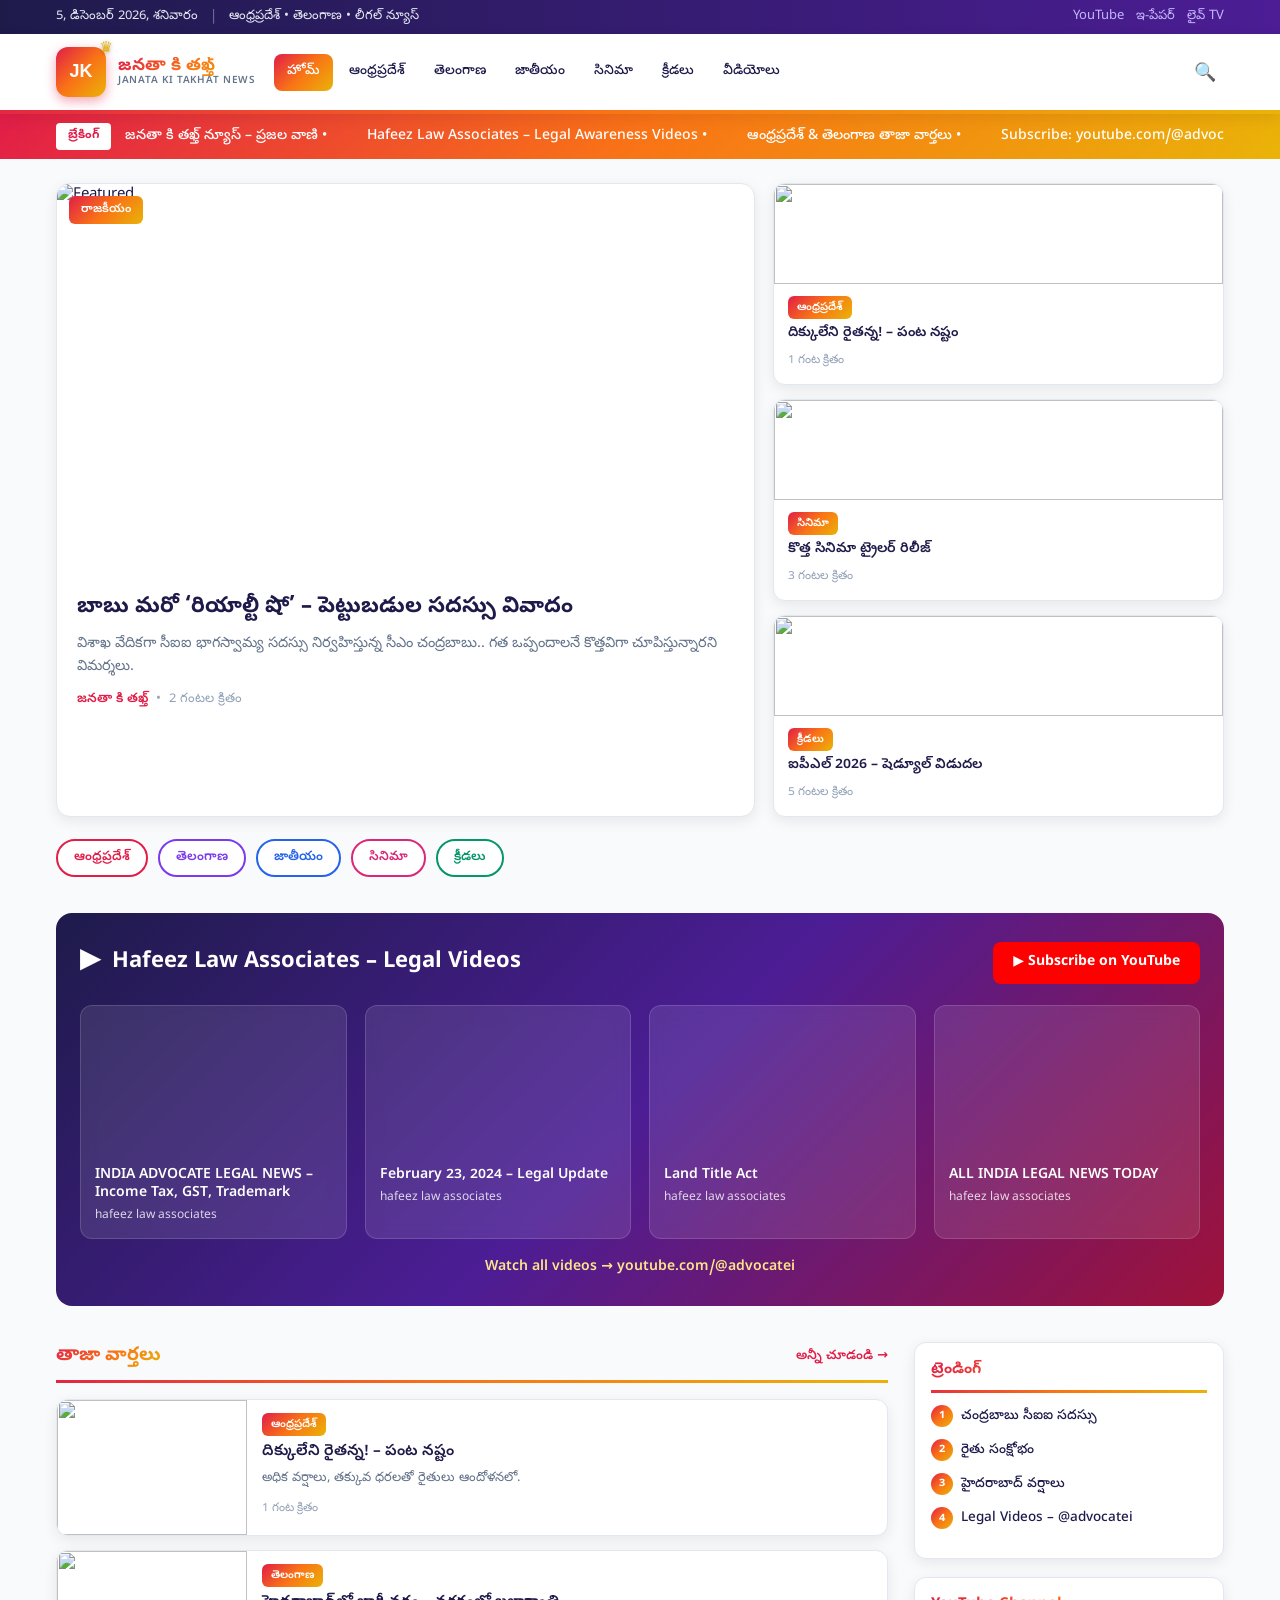
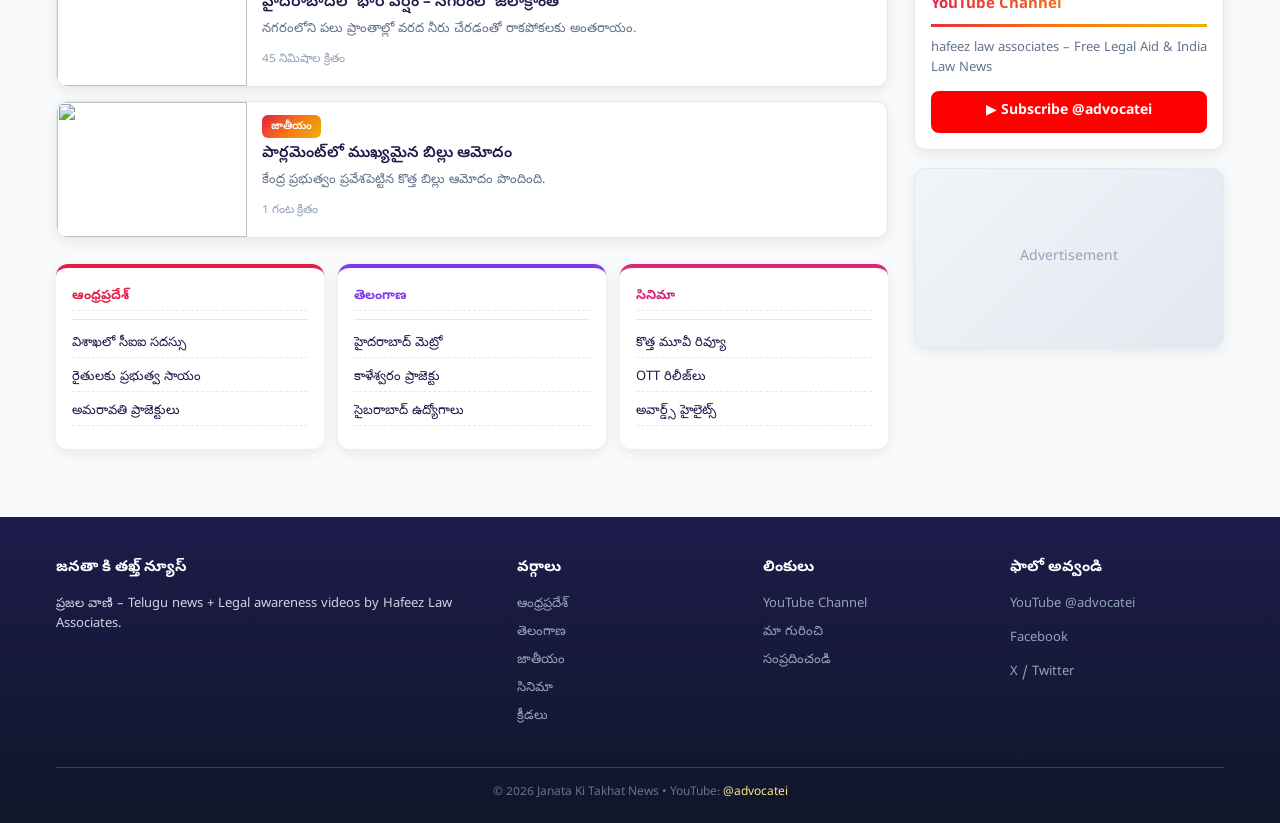
==== commit c470ef7e: "Link featured stories to real article pages" ====
--- a/index.html
+++ b/index.html
@@ -65,24 +65,28 @@
   <main class="container main-content">
     <section class="featured-section">
       <article class="featured-main">
-        <div class="featured-image">
-          <img src="https://picsum.photos/id/1015/900/520" alt="Featured">
-          <span class="category-tag">రాజకీయం</span>
-        </div>
-        <div class="featured-content">
-          <h1>బాబు మరో ‘రియాల్టీ షో’ – పెట్టుబడుల సదస్సు వివాదం</h1>
-          <p>విశాఖ వేదికగా సీఐఐ భాగస్వామ్య సదస్సు నిర్వహిస్తున్న సీఎం చంద్రబాబు.. గత ఒప్పందాలనే కొత్తవిగా చూపిస్తున్నారని విమర్శలు.</p>
-          <div class="meta"><span class="source">జనతా కి తఖ్త్</span><span>•</span><span>2 గంటల క్రితం</span></div>
-        </div>
+        <a href="article-babu-reality-show.html" style="color:inherit;display:block">
+          <div class="featured-image">
+            <img src="https://picsum.photos/id/1015/900/520" alt="Featured">
+            <span class="category-tag">రాజకీయం</span>
+          </div>
+          <div class="featured-content">
+            <h1>బాబు మరో ‘రియాల్టీ షో’ – పెట్టుబడుల సదస్సు వివాదం</h1>
+            <p>విశాఖ వేదికగా సీఐఐ భాగస్వామ్య సదస్సు నిర్వహిస్తున్న సీఎం చంద్రబాబు.. గత ఒప్పందాలనే కొత్తవిగా చూపిస్తున్నారని విమర్శలు.</p>
+            <div class="meta"><span class="source">జనతా కి తఖ్త్</span><span>•</span><span>2 గంటల క్రితం</span></div>
+          </div>
+        </a>
       </article>
       <div class="featured-side">
         <article class="side-card">
-          <img src="https://picsum.photos/id/1016/400/200" alt="">
-          <div class="side-content">
-            <span class="category-tag small">ఆంధ్రప్రదేశ్</span>
-            <h3>దిక్కులేని రైతన్న! – పంట నష్టం</h3>
-            <span class="time">1 గంట క్రితం</span>
-          </div>
+          <a href="article-farmer-crisis.html" style="color:inherit;display:block">
+            <img src="https://picsum.photos/id/1016/400/200" alt="">
+            <div class="side-content">
+              <span class="category-tag small">ఆంధ్రప్రదేశ్</span>
+              <h3>దిక్కులేని రైతన్న! – పంట నష్టం</h3>
+              <span class="time">1 గంట క్రితం</span>
+            </div>
+          </a>
         </article>
         <article class="side-card">
           <img src="https://picsum.photos/id/1018/400/200" alt="">
@@ -111,47 +115,30 @@
       <a href="sports.html" class="headline-chip">క్రీడలు</a>
     </section>
 
-    <!-- YouTube Channel Section -->
     <section class="youtube-section">
       <div class="youtube-header">
         <h2><span>▶</span> Hafeez Law Associates – Legal Videos</h2>
-        <a href="https://www.youtube.com/@advocatei?sub_confirmation=1" target="_blank" rel="noopener" class="yt-subscribe">
-          ▶ Subscribe on YouTube
-        </a>
+        <a href="https://www.youtube.com/@advocatei?sub_confirmation=1" target="_blank" rel="noopener" class="yt-subscribe">▶ Subscribe on YouTube</a>
       </div>
       <div class="youtube-grid">
         <div class="yt-card">
           <iframe src="https://www.youtube.com/embed/A0w7uH2Zb1g" title="India Advocate Legal News" allow="accelerometer; autoplay; clipboard-write; encrypted-media; gyroscope; picture-in-picture" allowfullscreen loading="lazy"></iframe>
-          <div class="yt-card-info">
-            <h4>INDIA ADVOCATE LEGAL NEWS – Income Tax, GST, Trademark</h4>
-            <p>hafeez law associates</p>
-          </div>
+          <div class="yt-card-info"><h4>INDIA ADVOCATE LEGAL NEWS – Income Tax, GST, Trademark</h4><p>hafeez law associates</p></div>
         </div>
         <div class="yt-card">
           <iframe src="https://www.youtube.com/embed/8Emlz_9xk3M" title="Legal News" allow="accelerometer; autoplay; clipboard-write; encrypted-media; gyroscope; picture-in-picture" allowfullscreen loading="lazy"></iframe>
-          <div class="yt-card-info">
-            <h4>February 23, 2024 – Legal Update</h4>
-            <p>hafeez law associates</p>
-          </div>
+          <div class="yt-card-info"><h4>February 23, 2024 – Legal Update</h4><p>hafeez law associates</p></div>
         </div>
         <div class="yt-card">
           <iframe src="https://www.youtube.com/embed/Knc2S8KPrGY" title="Land Title Act" allow="accelerometer; autoplay; clipboard-write; encrypted-media; gyroscope; picture-in-picture" allowfullscreen loading="lazy"></iframe>
-          <div class="yt-card-info">
-            <h4>Land Title Act</h4>
-            <p>hafeez law associates</p>
-          </div>
+          <div class="yt-card-info"><h4>Land Title Act</h4><p>hafeez law associates</p></div>
         </div>
         <div class="yt-card">
           <iframe src="https://www.youtube.com/embed/QHKVNT3FzMU" title="All India Legal News" allow="accelerometer; autoplay; clipboard-write; encrypted-media; gyroscope; picture-in-picture" allowfullscreen loading="lazy"></iframe>
-          <div class="yt-card-info">
-            <h4>ALL INDIA LEGAL NEWS TODAY</h4>
-            <p>hafeez law associates</p>
-          </div>
-        </div>
-      </div>
-      <a href="https://www.youtube.com/@advocatei" target="_blank" rel="noopener" class="yt-channel-link">
-        Watch all videos on YouTube → youtube.com/@advocatei
-      </a>
+          <div class="yt-card-info"><h4>ALL INDIA LEGAL NEWS TODAY</h4><p>hafeez law associates</p></div>
+        </div>
+      </div>
+      <a href="https://www.youtube.com/@advocatei" target="_blank" rel="noopener" class="yt-channel-link">Watch all videos → youtube.com/@advocatei</a>
     </section>
 
     <div class="content-grid">
@@ -162,6 +149,17 @@
             <a href="#" class="view-all">అన్నీ చూడండి →</a>
           </div>
           <div class="news-list">
+            <article class="news-item">
+              <a href="article-farmer-crisis.html" style="display:contents;color:inherit">
+                <img src="https://picsum.photos/id/1016/280/180" alt="">
+                <div class="news-body">
+                  <span class="category-tag small">ఆంధ్రప్రదేశ్</span>
+                  <h3>దిక్కులేని రైతన్న! – పంట నష్టం</h3>
+                  <p>అధిక వర్షాలు, తక్కువ ధరలతో రైతులు ఆందోళనలో.</p>
+                  <span class="time">1 గంట క్రితం</span>
+                </div>
+              </a>
+            </article>
             <article class="news-item">
               <img src="https://picsum.photos/id/1031/280/180" alt="">
               <div class="news-body">
@@ -180,15 +178,6 @@
                 <span class="time">1 గంట క్రితం</span>
               </div>
             </article>
-            <article class="news-item">
-              <img src="https://picsum.photos/id/1035/280/180" alt="">
-              <div class="news-body">
-                <span class="category-tag small">వ్యాపారం</span>
-                <h3>స్టాక్ మార్కెట్ రికార్డు స్థాయికి</h3>
-                <p>సెన్సెక్స్, నిఫ్టీ కొత్త గరిష్ఠాలు తాకాయి.</p>
-                <span class="time">2 గంటల క్రితం</span>
-              </div>
-            </article>
           </div>
         </section>
 
@@ -196,8 +185,8 @@
           <div class="cat-card">
             <h3><a href="andhra-pradesh.html">ఆంధ్రప్రదేశ్</a></h3>
             <ul>
-              <li><a href="andhra-pradesh.html">విశాఖలో సీఐఐ సదస్సు</a></li>
-              <li><a href="andhra-pradesh.html">రైతులకు ప్రభుత్వ సాయం</a></li>
+              <li><a href="article-babu-reality-show.html">విశాఖలో సీఐఐ సదస్సు</a></li>
+              <li><a href="article-farmer-crisis.html">రైతులకు ప్రభుత్వ సాయం</a></li>
               <li><a href="andhra-pradesh.html">అమరావతి ప్రాజెక్టులు</a></li>
             </ul>
           </div>
@@ -224,18 +213,16 @@
         <div class="sidebar-widget">
           <h3>ట్రెండింగ్</h3>
           <ol class="trending-list">
-            <li><a href="#">చంద్రబాబు సీఐఐ సదస్సు</a></li>
+            <li><a href="article-babu-reality-show.html">చంద్రబాబు సీఐఐ సదస్సు</a></li>
+            <li><a href="article-farmer-crisis.html">రైతు సంక్షోభం</a></li>
             <li><a href="#">హైదరాబాద్ వర్షాలు</a></li>
-            <li><a href="#">ఐపీఎల్ 2026</a></li>
             <li><a href="https://www.youtube.com/@advocatei" target="_blank">Legal Videos – @advocatei</a></li>
           </ol>
         </div>
         <div class="sidebar-widget">
           <h3>YouTube Channel</h3>
           <p style="font-size:13px;margin-bottom:12px;color:#64748b">hafeez law associates – Free Legal Aid & India Law News</p>
-          <a href="https://www.youtube.com/@advocatei" target="_blank" rel="noopener" class="yt-subscribe" style="display:inline-flex;width:100%;justify-content:center;text-align:center">
-            ▶ Subscribe @advocatei
-          </a>
+          <a href="https://www.youtube.com/@advocatei" target="_blank" rel="noopener" class="yt-subscribe" style="display:inline-flex;width:100%;justify-content:center;text-align:center">▶ Subscribe @advocatei</a>
         </div>
         <div class="sidebar-widget ad-placeholder"><p>Advertisement</p></div>
       </aside>
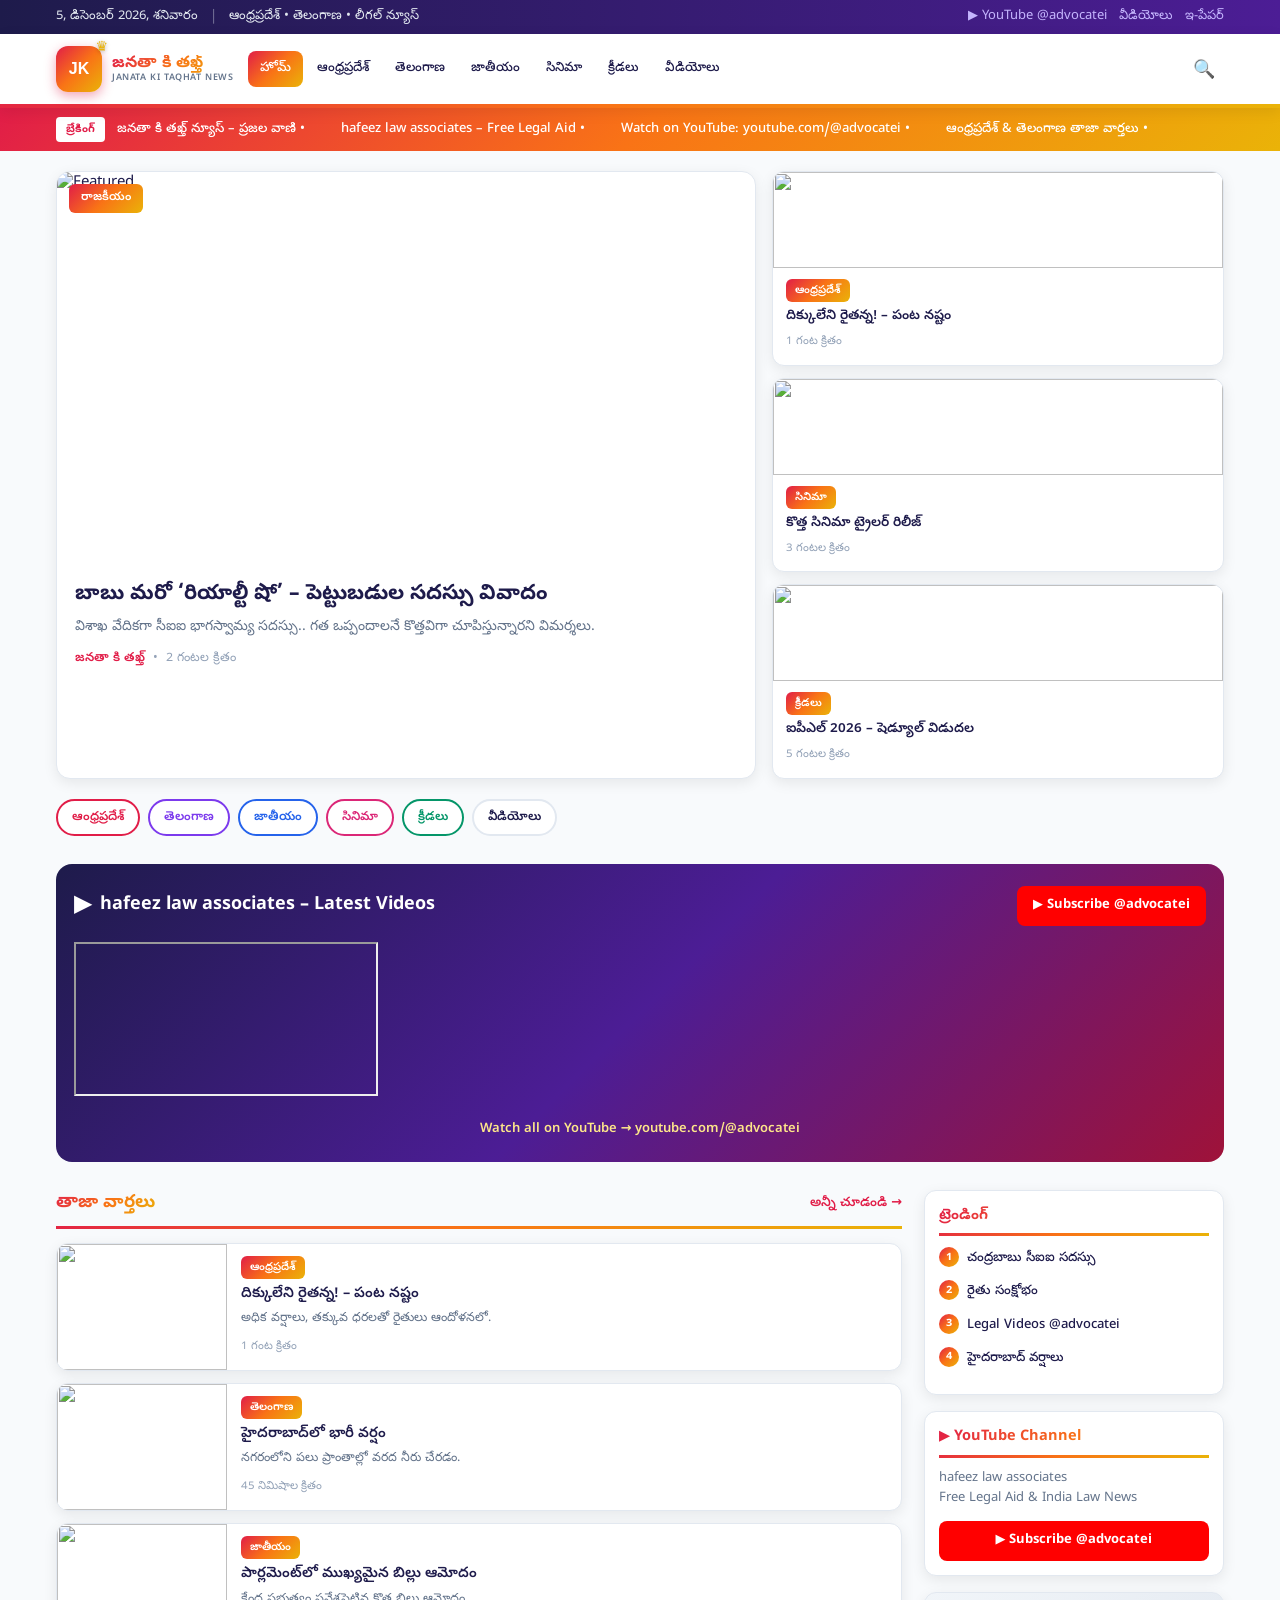
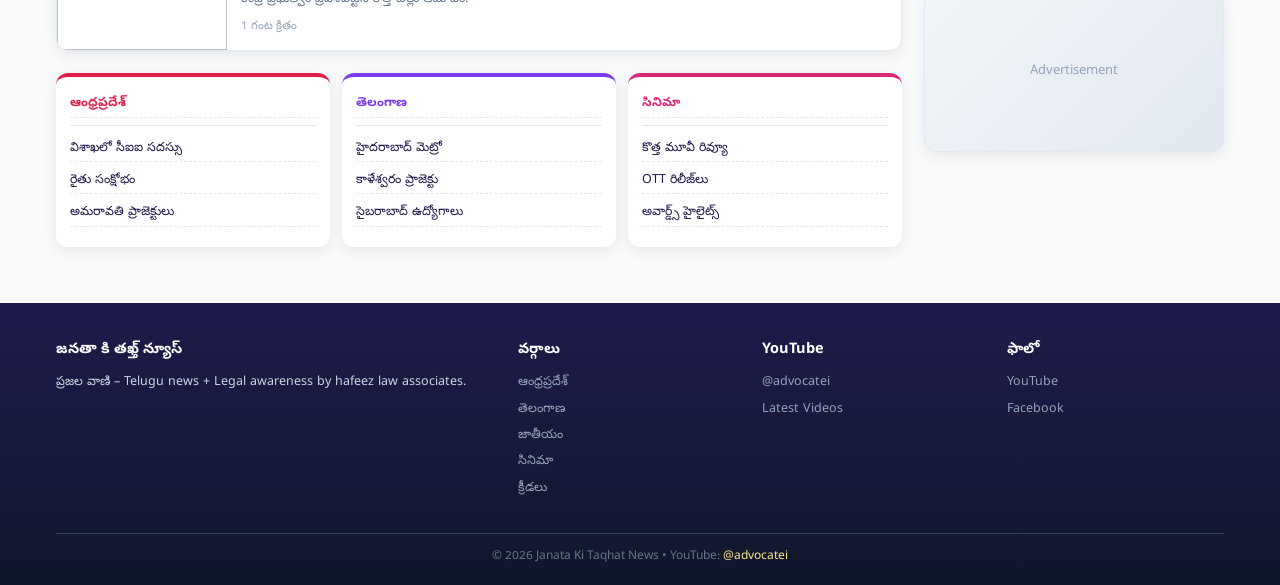
==== commit 5ace5519: "Multi-color Janata Ki Taqhat News with auto YouTube videos from @advocatei" ====
--- a/index.html
+++ b/index.html
@@ -3,11 +3,10 @@
 <head>
   <meta charset="UTF-8">
   <meta name="viewport" content="width=device-width, initial-scale=1.0">
-  <title>జనతా కి తఖ్త్ న్యూస్ | Janata Ki Takhat News</title>
-  <meta name="description" content="Janata Ki Takhat News - Telugu Breaking News + Hafeez Law Associates Legal Videos">
+  <title>జనతా కి తఖ్త్ న్యూస్ | Janata Ki Taqhat News</title>
+  <meta name="description" content="Janata Ki Taqhat News - Telugu Breaking News + Legal Videos from hafeez law associates">
   <link rel="stylesheet" href="styles.css">
-  <link rel="preconnect" href="https://fonts.googleapis.com">
-  <link href="https://fonts.googleapis.com/css2?family=Noto+Sans+Telugu:wght@400;500;600;700&family=Inter:wght@400;500;600;700&display=swap" rel="stylesheet">
+  <link href="https://fonts.googleapis.com/css2?family=Noto+Sans+Telugu:wght@400;500;600;700&family=swap" rel="stylesheet">
 </head>
 <body>
   <div class="top-bar">
@@ -18,9 +17,9 @@
         <span>ఆంధ్రప్రదేశ్ • తెలంగాణ • లీగల్ న్యూస్</span>
       </div>
       <div class="top-right">
-        <a href="https://www.youtube.com/@advocatei" target="_blank" rel="noopener">YouTube</a>
+        <a href="https://www.youtube.com/@advocatei" target="_blank" rel="noopener">▶ YouTube @advocatei</a>
+        <a href="#videos">వీడియోలు</a>
         <a href="#">ఇ-పేపర్</a>
-        <a href="#">లైవ్ TV</a>
       </div>
     </div>
   </div>
@@ -32,7 +31,7 @@
         <div class="logo-mark"><span class="logo-jk">JK</span><span class="logo-crown">♛</span></div>
         <div class="logo-text">
           <span class="logo-main">జనతా కి తఖ్త్</span>
-          <span class="logo-sub">JANATA KI TAKHAT NEWS</span>
+          <span class="logo-sub">JANATA KI TAQHAT NEWS</span>
         </div>
       </a>
       <nav class="main-nav" id="mainNav">
@@ -42,7 +41,7 @@
         <a href="national.html">జాతీయం</a>
         <a href="cinema.html">సినిమా</a>
         <a href="sports.html">క్రీడలు</a>
-        <a href="https://www.youtube.com/@advocatei" target="_blank" rel="noopener">వీడియోలు</a>
+        <a href="#videos">వీడియోలు</a>
       </nav>
       <div class="header-actions"><button class="search-btn">🔍</button></div>
     </div>
@@ -54,15 +53,16 @@
       <div class="ticker-wrap">
         <div class="ticker">
           <span>జనతా కి తఖ్త్ న్యూస్ – ప్రజల వాణి • </span>
-          <span>Hafeez Law Associates – Legal Awareness Videos • </span>
+          <span>hafeez law associates – Free Legal Aid • </span>
+          <span>Watch on YouTube: youtube.com/@advocatei • </span>
           <span>ఆంధ్రప్రదేశ్ & తెలంగాణ తాజా వార్తలు • </span>
-          <span>Subscribe: youtube.com/@advocatei • </span>
         </div>
       </div>
     </div>
   </div>
 
   <main class="container main-content">
+    <!-- Featured - Sakshi style -->
     <section class="featured-section">
       <article class="featured-main">
         <a href="article-babu-reality-show.html" style="color:inherit;display:block">
@@ -72,7 +72,7 @@
           </div>
           <div class="featured-content">
             <h1>బాబు మరో ‘రియాల్టీ షో’ – పెట్టుబడుల సదస్సు వివాదం</h1>
-            <p>విశాఖ వేదికగా సీఐఐ భాగస్వామ్య సదస్సు నిర్వహిస్తున్న సీఎం చంద్రబాబు.. గత ఒప్పందాలనే కొత్తవిగా చూపిస్తున్నారని విమర్శలు.</p>
+            <p>విశాఖ వేదికగా సీఐఐ భాగస్వామ్య సదస్సు.. గత ఒప్పందాలనే కొత్తవిగా చూపిస్తున్నారని విమర్శలు.</p>
             <div class="meta"><span class="source">జనతా కి తఖ్త్</span><span>•</span><span>2 గంటల క్రితం</span></div>
           </div>
         </a>
@@ -113,32 +113,33 @@
       <a href="national.html" class="headline-chip">జాతీయం</a>
       <a href="cinema.html" class="headline-chip">సినిమా</a>
       <a href="sports.html" class="headline-chip">క్రీడలు</a>
+      <a href="#videos" class="headline-chip">వీడియోలు</a>
     </section>
 
-    <section class="youtube-section">
+    <!-- AUTO YOUTUBE VIDEOS from @advocatei -->
+    <section class="youtube-section" id="videos">
       <div class="youtube-header">
-        <h2><span>▶</span> Hafeez Law Associates – Legal Videos</h2>
-        <a href="https://www.youtube.com/@advocatei?sub_confirmation=1" target="_blank" rel="noopener" class="yt-subscribe">▶ Subscribe on YouTube</a>
-      </div>
-      <div class="youtube-grid">
-        <div class="yt-card">
-          <iframe src="https://www.youtube.com/embed/A0w7uH2Zb1g" title="India Advocate Legal News" allow="accelerometer; autoplay; clipboard-write; encrypted-media; gyroscope; picture-in-picture" allowfullscreen loading="lazy"></iframe>
-          <div class="yt-card-info"><h4>INDIA ADVOCATE LEGAL NEWS – Income Tax, GST, Trademark</h4><p>hafeez law associates</p></div>
-        </div>
-        <div class="yt-card">
-          <iframe src="https://www.youtube.com/embed/8Emlz_9xk3M" title="Legal News" allow="accelerometer; autoplay; clipboard-write; encrypted-media; gyroscope; picture-in-picture" allowfullscreen loading="lazy"></iframe>
-          <div class="yt-card-info"><h4>February 23, 2024 – Legal Update</h4><p>hafeez law associates</p></div>
-        </div>
-        <div class="yt-card">
-          <iframe src="https://www.youtube.com/embed/Knc2S8KPrGY" title="Land Title Act" allow="accelerometer; autoplay; clipboard-write; encrypted-media; gyroscope; picture-in-picture" allowfullscreen loading="lazy"></iframe>
-          <div class="yt-card-info"><h4>Land Title Act</h4><p>hafeez law associates</p></div>
-        </div>
-        <div class="yt-card">
-          <iframe src="https://www.youtube.com/embed/QHKVNT3FzMU" title="All India Legal News" allow="accelerometer; autoplay; clipboard-write; encrypted-media; gyroscope; picture-in-picture" allowfullscreen loading="lazy"></iframe>
-          <div class="yt-card-info"><h4>ALL INDIA LEGAL NEWS TODAY</h4><p>hafeez law associates</p></div>
-        </div>
-      </div>
-      <a href="https://www.youtube.com/@advocatei" target="_blank" rel="noopener" class="yt-channel-link">Watch all videos → youtube.com/@advocatei</a>
+        <h2><span>▶</span> hafeez law associates – Latest Videos</h2>
+        <a href="https://www.youtube.com/@advocatei?sub_confirmation=1" target="_blank" rel="noopener" class="yt-subscribe">▶ Subscribe @advocatei</a>
+      </div>
+
+      <!-- Channel latest uploads playlist embed -->
+      <div class="yt-playlist-wrap">
+        <iframe
+          src="https://www.youtube.com/embed?listType=playlist&list=UUxTWPnyKde7PWQaMlx74f0w"
+          title="Latest from @advocatei"
+          allow="accelerometer; autoplay; clipboard-write; encrypted-media; gyroscope; picture-in-picture"
+          allowfullscreen
+          loading="lazy"></iframe>
+      </div>
+
+      <div class="youtube-grid" id="yt-video-grid">
+        <!-- Filled by script.js from channel videos -->
+      </div>
+
+      <a href="https://www.youtube.com/@advocatei" target="_blank" rel="noopener" class="yt-channel-link">
+        Watch all on YouTube → youtube.com/@advocatei
+      </a>
     </section>
 
     <div class="content-grid">
@@ -164,8 +165,8 @@
               <img src="https://picsum.photos/id/1031/280/180" alt="">
               <div class="news-body">
                 <span class="category-tag small">తెలంగాణ</span>
-                <h3>హైదరాబాద్‌లో భారీ వర్షం – నగరంలో జలాక్రాంతి</h3>
-                <p>నగరంలోని పలు ప్రాంతాల్లో వరద నీరు చేరడంతో రాకపోకలకు అంతరాయం.</p>
+                <h3>హైదరాబాద్‌లో భారీ వర్షం</h3>
+                <p>నగరంలోని పలు ప్రాంతాల్లో వరద నీరు చేరడం.</p>
                 <span class="time">45 నిమిషాల క్రితం</span>
               </div>
             </article>
@@ -174,7 +175,7 @@
               <div class="news-body">
                 <span class="category-tag small">జాతీయం</span>
                 <h3>పార్లమెంట్‌లో ముఖ్యమైన బిల్లు ఆమోదం</h3>
-                <p>కేంద్ర ప్రభుత్వం ప్రవేశపెట్టిన కొత్త బిల్లు ఆమోదం పొందింది.</p>
+                <p>కేంద్ర ప్రభుత్వం ప్రవేశపెట్టిన కొత్త బిల్లు ఆమోదం.</p>
                 <span class="time">1 గంట క్రితం</span>
               </div>
             </article>
@@ -186,7 +187,7 @@
             <h3><a href="andhra-pradesh.html">ఆంధ్రప్రదేశ్</a></h3>
             <ul>
               <li><a href="article-babu-reality-show.html">విశాఖలో సీఐఐ సదస్సు</a></li>
-              <li><a href="article-farmer-crisis.html">రైతులకు ప్రభుత్వ సాయం</a></li>
+              <li><a href="article-farmer-crisis.html">రైతు సంక్షోభం</a></li>
               <li><a href="andhra-pradesh.html">అమరావతి ప్రాజెక్టులు</a></li>
             </ul>
           </div>
@@ -215,14 +216,14 @@
           <ol class="trending-list">
             <li><a href="article-babu-reality-show.html">చంద్రబాబు సీఐఐ సదస్సు</a></li>
             <li><a href="article-farmer-crisis.html">రైతు సంక్షోభం</a></li>
+            <li><a href="#videos">Legal Videos @advocatei</a></li>
             <li><a href="#">హైదరాబాద్ వర్షాలు</a></li>
-            <li><a href="https://www.youtube.com/@advocatei" target="_blank">Legal Videos – @advocatei</a></li>
           </ol>
         </div>
         <div class="sidebar-widget">
-          <h3>YouTube Channel</h3>
-          <p style="font-size:13px;margin-bottom:12px;color:#64748b">hafeez law associates – Free Legal Aid & India Law News</p>
-          <a href="https://www.youtube.com/@advocatei" target="_blank" rel="noopener" class="yt-subscribe" style="display:inline-flex;width:100%;justify-content:center;text-align:center">▶ Subscribe @advocatei</a>
+          <h3>▶ YouTube Channel</h3>
+          <p style="font-size:13px;margin-bottom:12px;color:#64748b">hafeez law associates<br>Free Legal Aid & India Law News</p>
+          <a href="https://www.youtube.com/@advocatei?sub_confirmation=1" target="_blank" rel="noopener" class="yt-subscribe" style="display:inline-flex;width:100%;justify-content:center">▶ Subscribe @advocatei</a>
         </div>
         <div class="sidebar-widget ad-placeholder"><p>Advertisement</p></div>
       </aside>
@@ -234,7 +235,7 @@
       <div class="footer-grid">
         <div class="footer-col">
           <h4>జనతా కి తఖ్త్ న్యూస్</h4>
-          <p>ప్రజల వాణి – Telugu news + Legal awareness videos by Hafeez Law Associates.</p>
+          <p>ప్రజల వాణి – Telugu news + Legal awareness by hafeez law associates.</p>
         </div>
         <div class="footer-col">
           <h4>వర్గాలు</h4>
@@ -245,22 +246,18 @@
           <a href="sports.html">క్రీడలు</a>
         </div>
         <div class="footer-col">
-          <h4>లింకులు</h4>
-          <a href="https://www.youtube.com/@advocatei" target="_blank">YouTube Channel</a>
-          <a href="#">మా గురించి</a>
-          <a href="#">సంప్రదించండి</a>
-        </div>
-        <div class="footer-col">
-          <h4>ఫాలో అవ్వండి</h4>
-          <div class="social-links">
-            <a href="https://www.youtube.com/@advocatei" target="_blank">YouTube @advocatei</a>
-            <a href="#">Facebook</a>
-            <a href="#">X / Twitter</a>
-          </div>
+          <h4>YouTube</h4>
+          <a href="https://www.youtube.com/@advocatei" target="_blank">@advocatei</a>
+          <a href="#videos">Latest Videos</a>
+        </div>
+        <div class="footer-col">
+          <h4>ఫాలో</h4>
+          <a href="https://www.youtube.com/@advocatei" target="_blank">YouTube</a>
+          <a href="#">Facebook</a>
         </div>
       </div>
       <div class="footer-bottom">
-        <p>© 2026 Janata Ki Takhat News • YouTube: <a href="https://www.youtube.com/@advocatei" style="color:#fde68a">@advocatei</a></p>
+        <p>© 2026 Janata Ki Taqhat News • YouTube: <a href="https://www.youtube.com/@advocatei" style="color:#fde68a">@advocatei</a></p>
       </div>
     </div>
   </footer>
--- a/styles.css
+++ b/styles.css
@@ -25,6 +25,7 @@
   color: var(--text);
   line-height: 1.55;
   font-size: 15px;
+  -webkit-text-size-adjust: 100%;
 }
 
 a { text-decoration: none; color: inherit; }
@@ -39,8 +40,8 @@
   font-size: 13px;
   padding: 7px 0;
 }
-.top-bar .container { display: flex; justify-content: space-between; align-items: center; }
-.top-left, .top-right { display: flex; gap: 12px; align-items: center; }
+.top-bar .container { display: flex; justify-content: space-between; align-items: center; flex-wrap: wrap; gap: 6px; }
+.top-left, .top-right { display: flex; gap: 12px; align-items: center; flex-wrap: wrap; }
 .top-right a { color: #c4b5fd; transition: color 0.2s; }
 .top-right a:hover { color: #fff; }
 .divider { opacity: 0.4; }
@@ -53,58 +54,58 @@
   position: sticky; top: 0; z-index: 100;
   box-shadow: var(--shadow);
 }
-.header-inner { display: flex; align-items: center; gap: 18px; height: 76px; }
-
-.logo { display: flex; align-items: center; gap: 12px; flex-shrink: 0; }
+.header-inner { display: flex; align-items: center; gap: 14px; height: 70px; }
+
+.logo { display: flex; align-items: center; gap: 10px; flex-shrink: 0; }
 .logo-mark {
-  position: relative; width: 50px; height: 50px;
+  position: relative; width: 46px; height: 46px;
   background: var(--gradient);
   border-radius: 12px;
   display: flex; align-items: center; justify-content: center;
   box-shadow: 0 4px 12px rgba(225, 29, 72, 0.4);
 }
-.logo-jk { color: white; font-weight: 800; font-size: 18px; font-family: 'Inter', sans-serif; }
-.logo-crown { position: absolute; top: -9px; right: -7px; font-size: 15px; color: var(--gold); filter: drop-shadow(0 1px 2px rgba(0,0,0,0.3)); }
+.logo-jk { color: white; font-weight: 800; font-size: 16px; font-family: 'Inter', sans-serif; }
+.logo-crown { position: absolute; top: -8px; right: -6px; font-size: 14px; color: var(--gold); filter: drop-shadow(0 1px 2px rgba(0,0,0,0.3)); }
 .logo-text { display: flex; flex-direction: column; line-height: 1.15; }
-.logo-main { font-size: 17px; font-weight: 700; background: var(--gradient); -webkit-background-clip: text; -webkit-text-fill-color: transparent; background-clip: text; }
-.logo-sub { font-size: 10px; font-weight: 600; letter-spacing: 0.7px; color: #64748b; text-transform: uppercase; }
-
-.main-nav { display: flex; gap: 3px; flex: 1; overflow-x: auto; scrollbar-width: none; }
+.logo-main { font-size: 16px; font-weight: 700; background: var(--gradient); -webkit-background-clip: text; -webkit-text-fill-color: transparent; background-clip: text; }
+.logo-sub { font-size: 9px; font-weight: 600; letter-spacing: 0.6px; color: #64748b; text-transform: uppercase; }
+
+.main-nav { display: flex; gap: 2px; flex: 1; overflow-x: auto; scrollbar-width: none; -webkit-overflow-scrolling: touch; }
 .main-nav::-webkit-scrollbar { display: none; }
 .main-nav a {
-  padding: 8px 13px; font-weight: 500; font-size: 13.5px; border-radius: 8px;
+  padding: 8px 12px; font-weight: 500; font-size: 13px; border-radius: 8px;
   white-space: nowrap; transition: all 0.2s;
 }
 .main-nav a:hover, .main-nav a.active {
   background: var(--gradient); color: white;
 }
 
-.menu-toggle { display: none; flex-direction: column; gap: 5px; background: none; border: none; cursor: pointer; padding: 4px; }
-.menu-toggle span { width: 22px; height: 2.5px; background: var(--text); border-radius: 2px; }
-.search-btn { background: none; border: none; font-size: 18px; cursor: pointer; padding: 8px; }
+.menu-toggle { display: none; flex-direction: column; gap: 5px; background: none; border: none; cursor: pointer; padding: 6px; min-width: 40px; min-height: 40px; align-items: center; justify-content: center; }
+.menu-toggle span { width: 22px; height: 2.5px; background: var(--text); border-radius: 2px; transition: 0.2s; }
+.search-btn { background: none; border: none; font-size: 18px; cursor: pointer; padding: 8px; min-width: 40px; min-height: 40px; }
 
 /* ===== Breaking ===== */
 .breaking-bar {
   background: var(--gradient);
   color: white; padding: 9px 0; overflow: hidden;
 }
-.breaking-bar .container { display: flex; align-items: center; gap: 14px; }
+.breaking-bar .container { display: flex; align-items: center; gap: 12px; }
 .breaking-label {
-  background: white; color: var(--red); font-weight: 700; font-size: 12px;
-  padding: 4px 12px; border-radius: 4px; flex-shrink: 0;
+  background: white; color: var(--red); font-weight: 700; font-size: 11px;
+  padding: 4px 10px; border-radius: 4px; flex-shrink: 0;
 }
 .ticker-wrap { overflow: hidden; flex: 1; }
-.ticker { display: flex; white-space: nowrap; animation: ticker 30s linear infinite; font-size: 14px; font-weight: 500; }
-.ticker span { padding-right: 40px; }
+.ticker { display: flex; white-space: nowrap; animation: ticker 28s linear infinite; font-size: 13px; font-weight: 500; }
+.ticker span { padding-right: 36px; }
 @keyframes ticker { 0% { transform: translateX(0); } 100% { transform: translateX(-50%); } }
 
 /* ===== Main ===== */
-.main-content { padding: 24px 16px 48px; }
-
-.headlines-row { display: flex; gap: 10px; margin-bottom: 22px; flex-wrap: wrap; }
+.main-content { padding: 20px 16px 40px; }
+
+.headlines-row { display: flex; gap: 8px; margin-bottom: 20px; flex-wrap: wrap; }
 .headline-chip {
-  background: var(--white); border: 2px solid var(--border); padding: 7px 16px;
-  border-radius: 24px; font-size: 13px; font-weight: 600; transition: all 0.2s;
+  background: var(--white); border: 2px solid var(--border); padding: 7px 14px;
+  border-radius: 24px; font-size: 12.5px; font-weight: 600; transition: all 0.2s;
 }
 .headline-chip:nth-child(1) { border-color: #e11d48; color: #e11d48; }
 .headline-chip:nth-child(2) { border-color: #7c3aed; color: #7c3aed; }
@@ -119,7 +120,7 @@
 .headline-chip:nth-child(5):hover { background: #059669; }
 
 /* Featured */
-.featured-section { display: grid; grid-template-columns: 1.55fr 1fr; gap: 18px; margin-bottom: 22px; }
+.featured-section { display: grid; grid-template-columns: 1.55fr 1fr; gap: 16px; margin-bottom: 20px; }
 .featured-main {
   background: var(--white); border-radius: 14px; overflow: hidden;
   box-shadow: var(--shadow); border: 1px solid var(--border);
@@ -135,190 +136,218 @@
 .category-tag.small {
   position: static; display: inline-block; margin-bottom: 6px; font-size: 11px; padding: 3px 9px;
 }
-.featured-content { padding: 18px 20px; }
-.featured-content h1 { font-size: 22px; font-weight: 700; line-height: 1.35; margin-bottom: 10px; }
-.featured-content p { color: var(--text-muted); margin-bottom: 12px; font-size: 14.5px; }
-.meta { display: flex; gap: 8px; font-size: 13px; color: #94a3b8; }
+.featured-content { padding: 16px 18px; }
+.featured-content h1 { font-size: 21px; font-weight: 700; line-height: 1.35; margin-bottom: 8px; }
+.featured-content p { color: var(--text-muted); margin-bottom: 10px; font-size: 14px; }
+.meta { display: flex; gap: 8px; font-size: 12.5px; color: #94a3b8; flex-wrap: wrap; }
 .meta .source { color: var(--red); font-weight: 600; }
 
-.featured-side { display: flex; flex-direction: column; gap: 14px; }
+.featured-side { display: flex; flex-direction: column; gap: 12px; }
 .side-card {
   background: var(--white); border-radius: 12px; overflow: hidden;
   box-shadow: var(--shadow); display: flex; flex-direction: column; flex: 1;
   border: 1px solid var(--border);
 }
-.side-card img { width: 100%; height: 100px; object-fit: cover; }
-.side-content { padding: 12px 14px; }
-.side-content h3 { font-size: 14px; font-weight: 600; line-height: 1.35; margin-bottom: 5px; }
-.time { font-size: 12px; color: #94a3b8; }
+.side-card img { width: 100%; height: 96px; object-fit: cover; }
+.side-content { padding: 11px 13px; }
+.side-content h3 { font-size: 13.5px; font-weight: 600; line-height: 1.35; margin-bottom: 4px; }
+.time { font-size: 11.5px; color: #94a3b8; }
 
 /* Content Grid */
-.content-grid { display: grid; grid-template-columns: 1fr 310px; gap: 26px; }
+.content-grid { display: grid; grid-template-columns: 1fr 300px; gap: 22px; }
 
 .section-header {
   display: flex; justify-content: space-between; align-items: center;
-  margin-bottom: 16px; padding-bottom: 8px;
+  margin-bottom: 14px; padding-bottom: 8px;
   border-bottom: 3px solid transparent; border-image: var(--gradient) 1;
 }
-.section-header h2 { font-size: 19px; font-weight: 700; background: var(--gradient); -webkit-background-clip: text; -webkit-text-fill-color: transparent; background-clip: text; }
+.section-header h2 { font-size: 18px; font-weight: 700; background: var(--gradient); -webkit-background-clip: text; -webkit-text-fill-color: transparent; background-clip: text; }
 .view-all { font-size: 13px; color: var(--red); font-weight: 600; }
 
-.news-list { display: flex; flex-direction: column; gap: 14px; }
+.news-list { display: flex; flex-direction: column; gap: 12px; }
 .news-item {
   background: var(--white); border-radius: 12px; overflow: hidden;
-  box-shadow: var(--shadow); display: grid; grid-template-columns: 190px 1fr;
+  box-shadow: var(--shadow); display: grid; grid-template-columns: 170px 1fr;
   transition: transform 0.2s, box-shadow 0.2s; border: 1px solid var(--border);
 }
-.news-item:hover { transform: translateY(-3px); box-shadow: 0 8px 20px rgba(0,0,0,0.1); }
-.news-item img { width: 100%; height: 100%; object-fit: cover; min-height: 135px; }
-.news-body { padding: 13px 15px; }
-.news-body h3 { font-size: 15.5px; font-weight: 600; margin-bottom: 6px; line-height: 1.35; }
-.news-body p { font-size: 13px; color: var(--text-muted); margin-bottom: 8px; display: -webkit-box; -webkit-line-clamp: 2; -webkit-box-orient: vertical; overflow: hidden; }
+.news-item:hover { transform: translateY(-2px); box-shadow: 0 8px 20px rgba(0,0,0,0.1); }
+.news-item img { width: 100%; height: 100%; object-fit: cover; min-height: 120px; }
+.news-body { padding: 12px 14px; }
+.news-body h3 { font-size: 14.5px; font-weight: 600; margin-bottom: 5px; line-height: 1.35; }
+.news-body p { font-size: 12.5px; color: var(--text-muted); margin-bottom: 6px; display: -webkit-box; -webkit-line-clamp: 2; -webkit-box-orient: vertical; overflow: hidden; }
 
 /* Category Grid */
-.category-grid { display: grid; grid-template-columns: repeat(3, 1fr); gap: 14px; margin-top: 26px; }
+.category-grid { display: grid; grid-template-columns: repeat(3, 1fr); gap: 12px; margin-top: 22px; }
 .cat-card {
-  background: var(--white); border-radius: 12px; padding: 16px;
+  background: var(--white); border-radius: 12px; padding: 14px;
   box-shadow: var(--shadow); border-top: 4px solid var(--red);
 }
 .cat-card:nth-child(2) { border-top-color: var(--purple); }
 .cat-card:nth-child(3) { border-top-color: var(--pink); }
-.cat-card h3 { font-size: 14.5px; font-weight: 700; margin-bottom: 11px; padding-bottom: 8px; border-bottom: 1px solid var(--border); }
+.cat-card h3 { font-size: 14px; font-weight: 700; margin-bottom: 10px; padding-bottom: 7px; border-bottom: 1px solid var(--border); }
 .cat-card:nth-child(1) h3 { color: var(--red); }
 .cat-card:nth-child(2) h3 { color: var(--purple); }
 .cat-card:nth-child(3) h3 { color: var(--pink); }
 .cat-card ul { list-style: none; }
-.cat-card li { margin-bottom: 7px; }
-.cat-card a { font-size: 13px; display: block; padding: 3px 0; border-bottom: 1px dashed var(--border); transition: color 0.2s; }
+.cat-card li { margin-bottom: 6px; }
+.cat-card a { font-size: 12.5px; display: block; padding: 3px 0; border-bottom: 1px dashed var(--border); transition: color 0.2s; }
 .cat-card a:hover { color: var(--red); }
 
-/* ===== YouTube Section ===== */
+/* YouTube Section */
 .youtube-section {
-  margin: 36px 0;
+  margin: 28px 0;
   background: linear-gradient(135deg, #1e1b4b 0%, #4c1d95 50%, #9f1239 100%);
   border-radius: 16px;
-  padding: 28px 24px;
+  padding: 22px 18px;
   color: white;
 }
 .youtube-header {
   display: flex; justify-content: space-between; align-items: center;
-  margin-bottom: 20px; flex-wrap: wrap; gap: 12px;
+  margin-bottom: 16px; flex-wrap: wrap; gap: 10px;
 }
 .youtube-header h2 {
-  font-size: 22px; font-weight: 700; display: flex; align-items: center; gap: 10px;
-}
-.youtube-header h2 span { font-size: 28px; }
+  font-size: 18px; font-weight: 700; display: flex; align-items: center; gap: 8px;
+}
+.youtube-header h2 span { font-size: 24px; }
 .yt-subscribe {
-  background: #ff0000; color: white; font-weight: 700; font-size: 14px;
-  padding: 10px 20px; border-radius: 8px; display: inline-flex; align-items: center; gap: 8px;
+  background: #ff0000; color: white; font-weight: 700; font-size: 13px;
+  padding: 10px 16px; border-radius: 8px; display: inline-flex; align-items: center; gap: 6px;
   transition: background 0.2s, transform 0.2s;
 }
-.yt-subscribe:hover { background: #cc0000; transform: scale(1.03); }
+.yt-subscribe:hover { background: #cc0000; transform: scale(1.02); }
 .youtube-grid {
-  display: grid; grid-template-columns: repeat(auto-fit, minmax(260px, 1fr)); gap: 18px;
+  display: grid; grid-template-columns: repeat(auto-fit, minmax(240px, 1fr)); gap: 14px;
 }
 .yt-card {
   background: rgba(255,255,255,0.1); border-radius: 12px; overflow: hidden;
   backdrop-filter: blur(8px); border: 1px solid rgba(255,255,255,0.15);
   transition: transform 0.2s;
 }
-.yt-card:hover { transform: translateY(-4px); }
+.yt-card:hover { transform: translateY(-3px); }
 .yt-card iframe { width: 100%; aspect-ratio: 16/9; border: none; display: block; }
-.yt-card-info { padding: 12px 14px; }
-.yt-card-info h4 { font-size: 14px; font-weight: 600; margin-bottom: 4px; line-height: 1.3; }
-.yt-card-info p { font-size: 12px; opacity: 0.8; }
+.yt-card-info { padding: 11px 13px; }
+.yt-card-info h4 { font-size: 13px; font-weight: 600; margin-bottom: 3px; line-height: 1.3; }
+.yt-card-info p { font-size: 11px; opacity: 0.8; }
 .yt-channel-link {
-  display: block; text-align: center; margin-top: 18px;
-  font-size: 14px; font-weight: 600; color: #fde68a;
+  display: block; text-align: center; margin-top: 14px;
+  font-size: 13px; font-weight: 600; color: #fde68a;
 }
 .yt-channel-link:hover { text-decoration: underline; }
 
 /* Sidebar */
 .sidebar-widget {
-  background: var(--white); border-radius: 12px; padding: 16px; margin-bottom: 18px;
+  background: var(--white); border-radius: 12px; padding: 14px; margin-bottom: 16px;
   box-shadow: var(--shadow); border: 1px solid var(--border);
 }
 .sidebar-widget h3 {
-  font-size: 15px; font-weight: 700; margin-bottom: 12px; padding-bottom: 7px;
+  font-size: 14.5px; font-weight: 700; margin-bottom: 11px; padding-bottom: 6px;
   border-bottom: 3px solid transparent; border-image: var(--gradient) 1;
   background: var(--gradient); -webkit-background-clip: text; -webkit-text-fill-color: transparent; background-clip: text;
 }
 .trending-list { list-style: none; counter-reset: trend; }
-.trending-list li { counter-increment: trend; margin-bottom: 11px; padding-left: 30px; position: relative; }
+.trending-list li { counter-increment: trend; margin-bottom: 10px; padding-left: 28px; position: relative; }
 .trending-list li::before {
   content: counter(trend); position: absolute; left: 0; top: 0;
-  width: 22px; height: 22px; background: var(--gradient); color: white;
+  width: 20px; height: 20px; background: var(--gradient); color: white;
   font-size: 11px; font-weight: 700; border-radius: 50%;
   display: flex; align-items: center; justify-content: center;
 }
-.trending-list a { font-size: 13.5px; font-weight: 500; }
+.trending-list a { font-size: 13px; font-weight: 500; }
 .trending-list a:hover { color: var(--red); }
 
 .ad-placeholder {
   background: linear-gradient(135deg, #f1f5f9, #e2e8f0); text-align: center; color: #94a3b8;
-  min-height: 180px; display: flex; align-items: center; justify-content: center; font-size: 14px;
+  min-height: 160px; display: flex; align-items: center; justify-content: center; font-size: 13px;
   border-radius: 12px;
 }
 
-.video-list { display: flex; flex-direction: column; gap: 11px; }
-.video-item { display: flex; align-items: center; gap: 11px; font-size: 13px; font-weight: 500; }
+.video-list { display: flex; flex-direction: column; gap: 10px; }
+.video-item { display: flex; align-items: center; gap: 10px; font-size: 12.5px; font-weight: 500; }
 .video-thumb {
-  width: 48px; height: 36px; background: linear-gradient(135deg, #1e1b4b, #e11d48);
+  width: 44px; height: 32px; background: linear-gradient(135deg, #1e1b4b, #e11d48);
   color: white; border-radius: 6px; display: flex; align-items: center; justify-content: center;
-  font-size: 12px; flex-shrink: 0;
-}
-
-.stories-row { display: flex; gap: 12px; }
+  font-size: 11px; flex-shrink: 0;
+}
+
+.stories-row { display: flex; gap: 10px; }
 .story-circle {
-  width: 68px; height: 68px; border-radius: 50%;
+  width: 64px; height: 64px; border-radius: 50%;
   background: var(--gradient); color: white;
   display: flex; align-items: center; justify-content: center;
-  font-size: 11px; font-weight: 600; text-align: center; padding: 8px;
+  font-size: 10px; font-weight: 600; text-align: center; padding: 6px;
 }
 
 /* Page hero */
 .page-hero {
-  background: var(--white); border-radius: 12px; padding: 22px 24px; margin-bottom: 24px;
+  background: var(--white); border-radius: 12px; padding: 18px 20px; margin-bottom: 20px;
   box-shadow: var(--shadow); border-left: 6px solid transparent;
   border-image: var(--gradient) 1;
 }
-.page-hero h1 { font-size: 26px; font-weight: 700; background: var(--gradient); -webkit-background-clip: text; -webkit-text-fill-color: transparent; background-clip: text; margin-bottom: 6px; }
-.page-hero p { color: var(--text-muted); font-size: 14px; }
+.page-hero h1 { font-size: 22px; font-weight: 700; background: var(--gradient); -webkit-background-clip: text; -webkit-text-fill-color: transparent; background-clip: text; margin-bottom: 5px; }
+.page-hero p { color: var(--text-muted); font-size: 13.5px; }
 
 /* Footer */
 .main-footer {
   background: linear-gradient(180deg, #1e1b4b, #0f172a); color: #cbd5e1;
-  padding: 40px 0 20px; margin-top: 20px;
-}
-.footer-grid { display: grid; grid-template-columns: 2fr 1fr 1fr 1fr; gap: 32px; margin-bottom: 32px; }
-.footer-col h4 { color: white; font-size: 15px; margin-bottom: 14px; }
-.footer-col p { font-size: 13px; line-height: 1.6; }
-.footer-col a { display: block; font-size: 13px; margin-bottom: 8px; color: #94a3b8; transition: color 0.2s; }
+  padding: 36px 0 18px; margin-top: 16px;
+}
+.footer-grid { display: grid; grid-template-columns: 2fr 1fr 1fr 1fr; gap: 28px; margin-bottom: 28px; }
+.footer-col h4 { color: white; font-size: 14.5px; margin-bottom: 12px; }
+.footer-col p { font-size: 12.5px; line-height: 1.6; }
+.footer-col a { display: block; font-size: 12.5px; margin-bottom: 7px; color: #94a3b8; transition: color 0.2s; }
 .footer-col a:hover { color: #fde68a; }
-.social-links { display: flex; flex-direction: column; gap: 6px; }
-.footer-bottom { border-top: 1px solid #334155; padding-top: 16px; text-align: center; font-size: 12px; color: #64748b; }
-
-/* Responsive */
+.social-links { display: flex; flex-direction: column; gap: 5px; }
+.footer-bottom { border-top: 1px solid #334155; padding-top: 14px; text-align: center; font-size: 12px; color: #64748b; }
+
+/* ===== MOBILE IMPROVEMENTS ===== */
 @media (max-width: 900px) {
   .featured-section, .content-grid, .category-grid { grid-template-columns: 1fr; }
-  .footer-grid { grid-template-columns: 1fr 1fr; }
+  .footer-grid { grid-template-columns: 1fr 1fr; gap: 20px; }
   .menu-toggle { display: flex; }
   .main-nav {
-    display: none; position: absolute; top: 76px; left: 0; right: 0;
-    background: white; flex-direction: column; padding: 12px;
+    display: none; position: absolute; top: 70px; left: 0; right: 0;
+    background: white; flex-direction: column; padding: 10px;
     border-bottom: 3px solid var(--red); box-shadow: var(--shadow);
+    max-height: 70vh; overflow-y: auto;
   }
   .main-nav.open { display: flex; }
-  .main-nav a { padding: 12px 16px; }
-  .logo-main { font-size: 15px; }
-  .logo-sub { font-size: 9px; }
-}
+  .main-nav a { padding: 14px 16px; font-size: 15px; border-radius: 8px; }
+  .logo-main { font-size: 14px; }
+  .logo-sub { font-size: 8px; }
+  .header-inner { height: 64px; gap: 10px; }
+  .logo-mark { width: 40px; height: 40px; }
+  .featured-content h1 { font-size: 18px; }
+  .youtube-grid { grid-template-columns: 1fr 1fr; }
+}
+
 @media (max-width: 600px) {
+  .container { padding: 0 12px; }
+  .main-content { padding: 14px 12px 32px; }
+  .top-bar { font-size: 11px; padding: 6px 0; }
+  .top-left span:last-child { display: none; }
   .news-item { grid-template-columns: 1fr; }
-  .news-item img { height: 170px; }
-  .featured-content h1 { font-size: 19px; }
-  .footer-grid { grid-template-columns: 1fr; }
-  .header-inner { height: 64px; }
-  .logo-mark { width: 42px; height: 42px; }
+  .news-item img { height: 160px; min-height: 160px; }
+  .featured-content { padding: 14px; }
+  .featured-content h1 { font-size: 17px; }
+  .featured-content p { font-size: 13px; }
+  .side-card img { height: 110px; }
+  .footer-grid { grid-template-columns: 1fr; gap: 18px; }
+  .header-inner { height: 58px; }
+  .logo-mark { width: 36px; height: 36px; }
+  .logo-jk { font-size: 14px; }
   .youtube-grid { grid-template-columns: 1fr; }
+  .youtube-section { padding: 16px 14px; border-radius: 12px; }
+  .youtube-header h2 { font-size: 16px; }
+  .headline-chip { padding: 6px 12px; font-size: 12px; }
+  .breaking-label { font-size: 10px; padding: 3px 8px; }
+  .ticker { font-size: 12px; }
+  .page-hero { padding: 14px 16px; }
+  .page-hero h1 { font-size: 20px; }
+  .section-header h2 { font-size: 16px; }
+  .cat-card { padding: 12px; }
+}
+
+@media (max-width: 400px) {
+  .logo-text .logo-sub { display: none; }
+  .logo-main { font-size: 13px; }
 }
